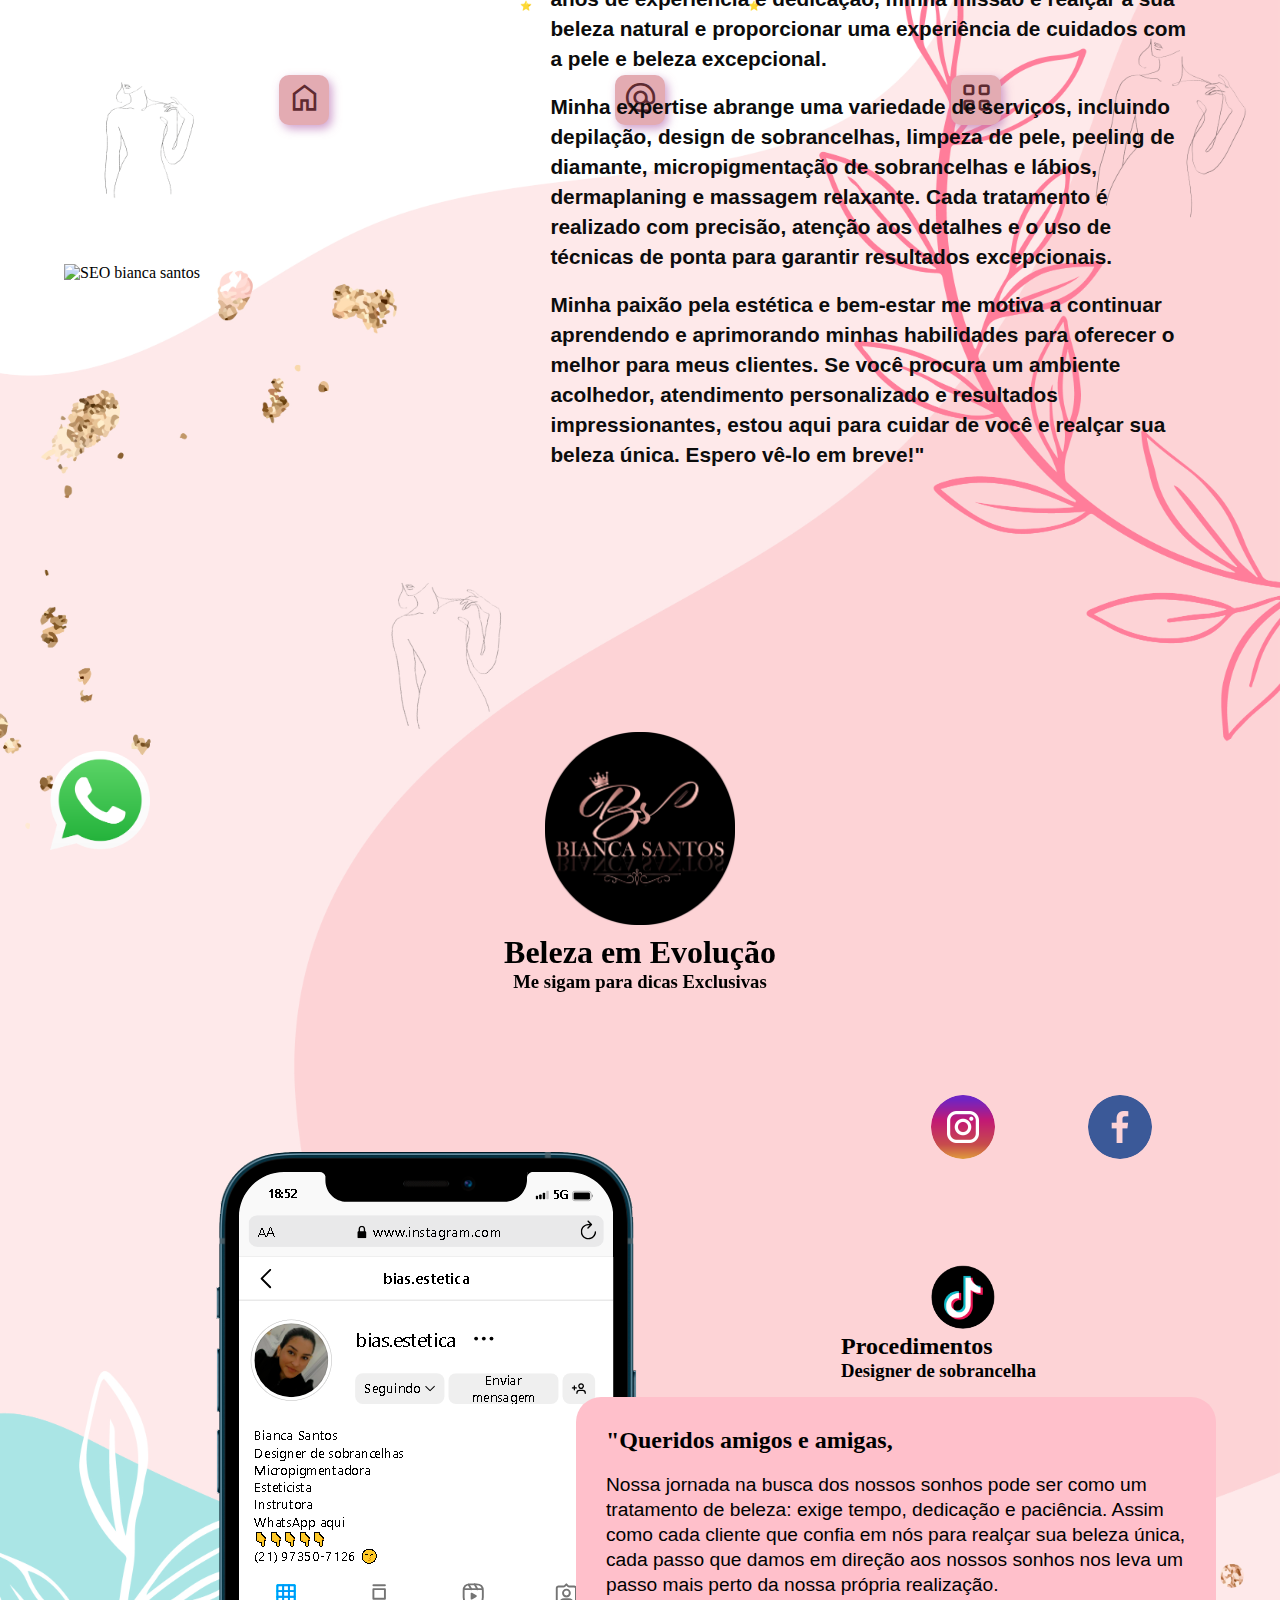
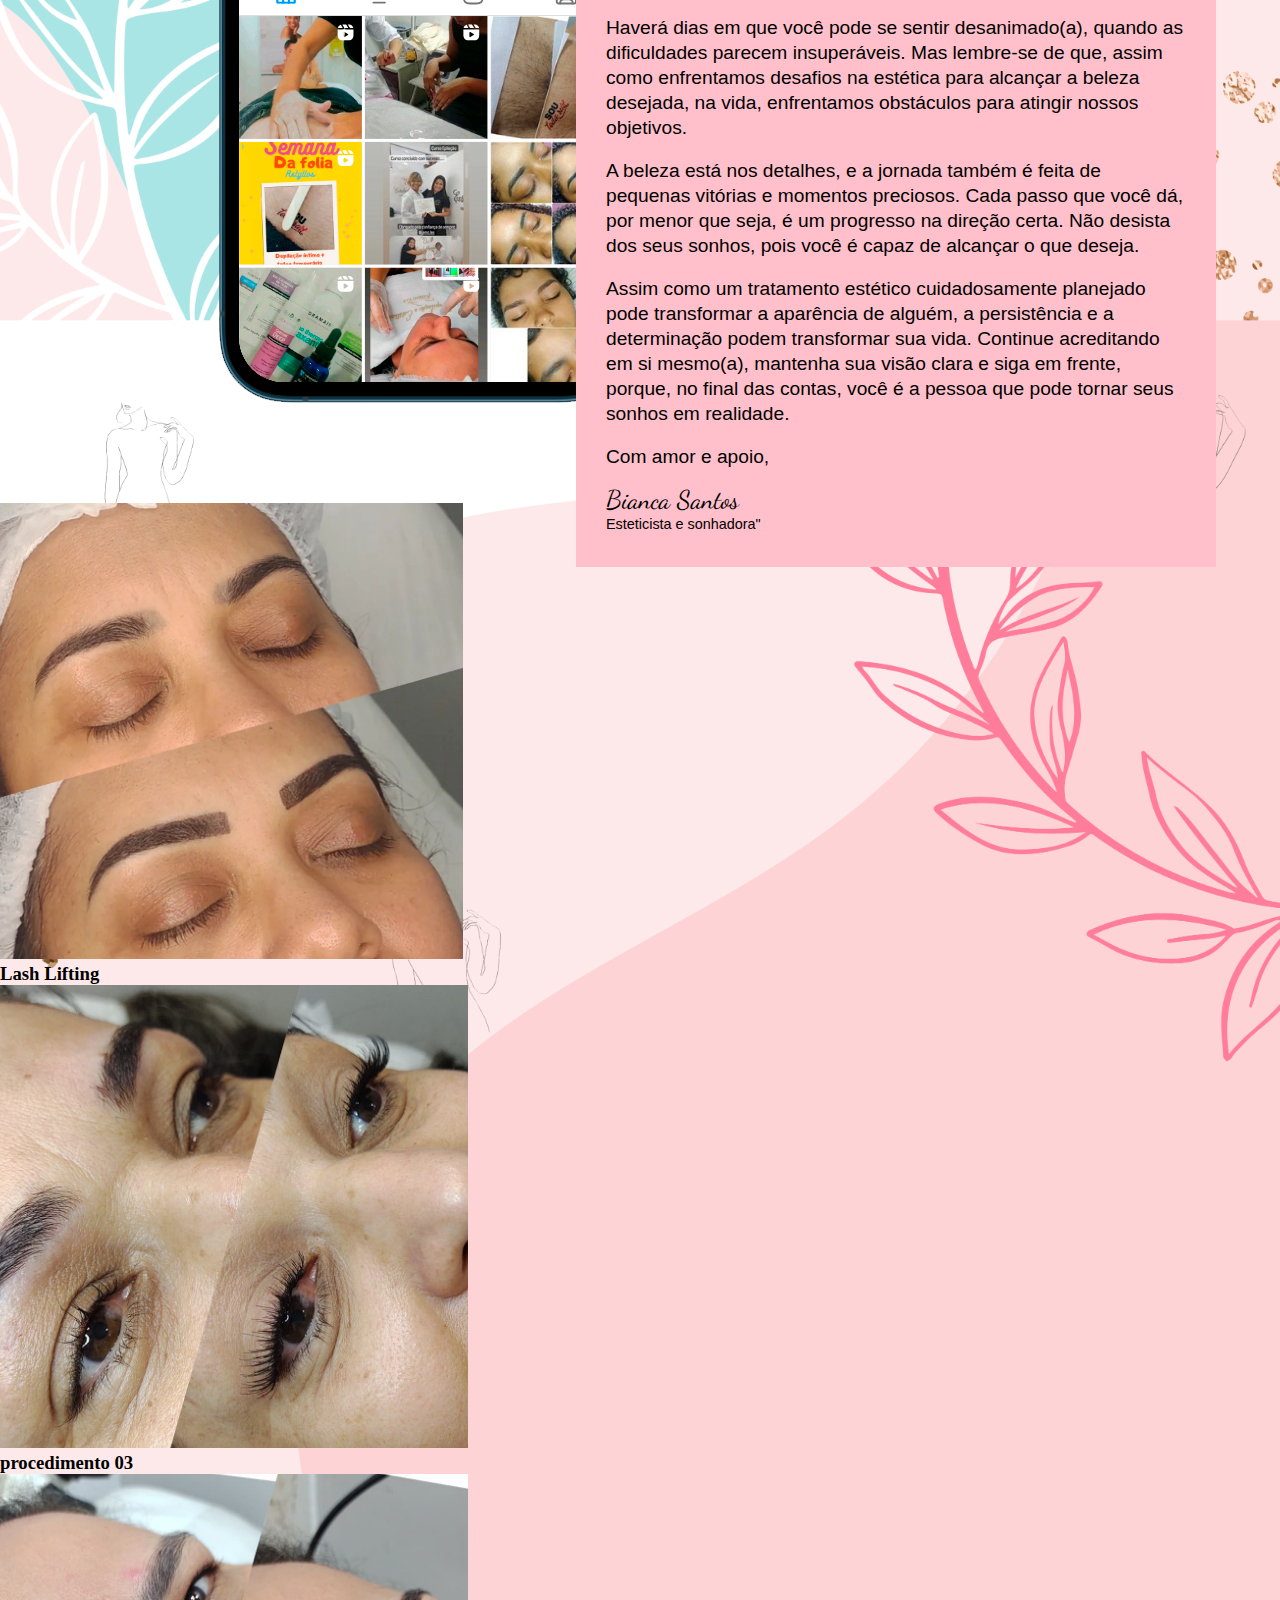
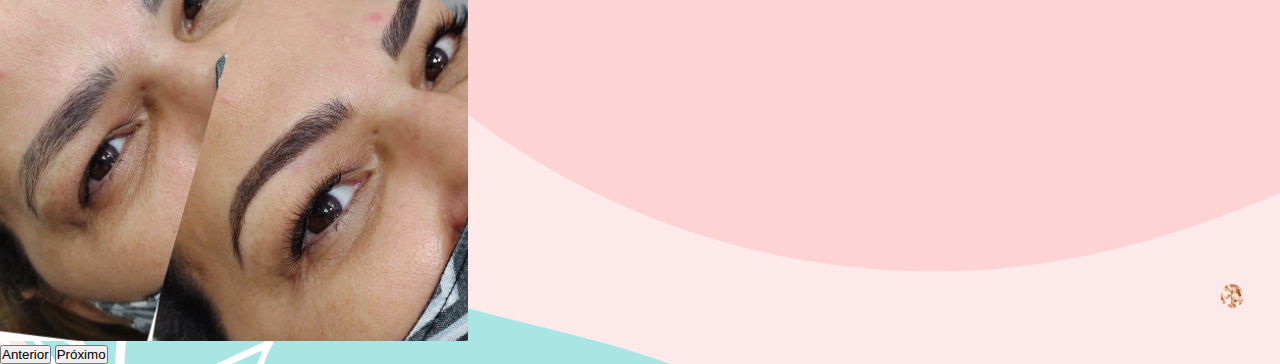
==== index.html @ 529abed3 "att" ====
<!DOCTYPE html>
<html lang="pt-br">
<head>
    <meta charset="UTF-8">
    <meta name="viewport" content="width=device-width, initial-scale=1.0">
    <link rel="stylesheet" href="css/style.css">
    <link rel="stylesheet" href="css/retrato.css">
    <link rel="stylesheet" href="https://fonts.googleapis.com/css2?family=Material+Symbols+Outlined:opsz,wght,FILL,GRAD@20..48,100..700,0..1,-50..200" />
    <link rel="stylesheet" href="https://fonts.googleapis.com/css2?family=Material+Symbols+Outlined:opsz,wght,FILL,GRAD@24,400,0,0" />
    <link rel="preconnect" href="https://fonts.googleapis.com">
<link rel="preconnect" href="https://fonts.gstatic.com" crossorigin>
<link href="https://fonts.googleapis.com/css2?family=Dancing+Script&family=Hanken+Grotesk:wght@500&family=Lato:ital,wght@0,400;1,700&family=Open+Sans&display=swap" rel="stylesheet">

<script src="https://code.jquery.com/jquery-3.6.0.min.js"></script>
    
<!-- Inclua o slick-carousel CSS e JS -->
<link rel="stylesheet" type="text/css" href="https://cdnjs.cloudflare.com/ajax/libs/slick-carousel/1.8.1/slick.min.css">
<link rel="stylesheet" type="text/css" href="https://cdnjs.cloudflare.com/ajax/libs/slick-carousel/1.8.1/slick-theme.min.css">
<script src="https://cdnjs.cloudflare.com/ajax/libs/slick-carousel/1.8.1/slick.min.js"></script>
    <title>Bianca estética</title>
</head>
<body>
    <div class="img-fundo"></div>
   <div class="cabecalho">
        <p class="txt-animation"> &#11088; "Até aqui o Senhor nos ajudou" (Samuel 7:12) &#11088; </p>
   </div>
  
   <header>
    
    <div class="menu">
        <span id="home" title="Início" class="material-symbols-outlined">home</span>
        <a href="#redes"><span id="contatos" title="Contatos" class="material-symbols-outlined">alternate_email</span></a>
        <a href="#procedimento-menu"><span id="procedimentos" title="Procedimentos" class="material-symbols-outlined">view_cozy</span></a>
    </div>
    
   </header>

   <div class="img-topo">
    <img src="img/bia SEO vetor.png" alt="SEO bianca santos">
   </div> <!-- img-topo -->

   <div class="descricao-foto">
    
    <p>"Olá, meu nome é Bianca dos Santos e sou uma esteticista apaixonada pelo mundo da beleza e cuidados com a pele. Com anos de experiência e dedicação, minha missão é realçar a sua beleza natural e proporcionar uma experiência de cuidados com a pele e beleza excepcional.</p><br>

    <p>Minha expertise abrange uma variedade de serviços, incluindo depilação, design de sobrancelhas, limpeza de pele, peeling de diamante, micropigmentação de sobrancelhas e lábios, dermaplaning e massagem relaxante. Cada tratamento é realizado com precisão, atenção aos detalhes e o uso de técnicas de ponta para garantir resultados excepcionais.</p><br>

    <p>Minha paixão pela estética e bem-estar me motiva a continuar aprendendo e aprimorando minhas habilidades para oferecer o melhor para meus clientes. Se você procura um ambiente acolhedor, atendimento personalizado e resultados impressionantes, estou aqui para cuidar de você e realçar sua beleza única. Espero vê-lo em breve!"</p>

   </div> <!-- descricao-foto -->

   <di class="logo-wpp">
    <a href="https://api.whatsapp.com/send?phone=5521973507126&text=Ol%C3%A1,%20em%20que%20posso%20ajudar%20?" target="_blank"><img src="img/whatsapp-logo-png.png" alt="whatsapp"></a>
   </di>

    <div class="contato" id="redes">
        <img id="contatos" src="img/logotipo-fundo-preto.png" alt="">
        <h1>Beleza em Evolução</h1>
        <h3>Me sigam para dicas Exclusivas</h3>
    </div>

    <div class="mobile">
        <img src="img/ig bia png.png" alt="">
    </div>
    
    <div class="redes-sociais">
        <a href="https://www.instagram.com/bias.estetica/" target="_blank"><img src="img/instagram-circle_4494488.png" alt="instagram"></a>
        <a href="https://www.facebook.com/profile.php?id=100000090858734" target="_blank"><img src="img/facebook-logo-circle_2504792.png" alt="facebook"></a>
        <a href="https://www.tiktok.com/@biancaw8736?lang=pt-BR" target="_blank"><img src="img/logo-tik-tok-circle.png" alt="tik-tok"></a>
    </div> <!-- redes-sociais -->

    <article class="txt-motivacional">
        <h2>"Queridos amigos e amigas,</h2><br>
        <p>Nossa jornada na busca dos nossos sonhos pode ser como um tratamento de beleza: exige tempo, dedicação e paciência. Assim como cada cliente que confia em nós para realçar sua beleza única, cada passo que damos em direção aos nossos sonhos nos leva um passo mais perto da nossa própria realização.</p><br>
        <p>Haverá dias em que você pode se sentir desanimado(a), quando as dificuldades parecem insuperáveis. Mas lembre-se de que, assim como enfrentamos desafios na estética para alcançar a beleza desejada, na vida, enfrentamos obstáculos para atingir nossos objetivos.</p><br>
        <p>A beleza está nos detalhes, e a jornada também é feita de pequenas vitórias e momentos preciosos. Cada passo que você dá, por menor que seja, é um progresso na direção certa. Não desista dos seus sonhos, pois você é capaz de alcançar o que deseja.</p><br>
        <p>Assim como um tratamento estético cuidadosamente planejado pode transformar a aparência de alguém, a persistência e a determinação podem transformar sua vida. Continue acreditando em si mesmo(a), mantenha sua visão clara e siga em frente, porque, no final das contas, você é a pessoa que pode tornar seus sonhos em realidade.</p><br>
        <p>Com amor e apoio,</p><br>
        <p class="nome-assinatura">Bianca Santos</p>
        <p id="txt-estecitista">Esteticista e sonhadora"</p>

    </article>

    <div class="procedimentos" id="procedimento-menu">
        <h2>Procedimentos</h2>
        <div class="carousel">
            <div class="foto">
                <h3>Designer de sobrancelha</h3>
                <!-- Conteúdo da primeira foto -->
                <img src="img/procedimento-1.png" alt="Procedimento 1">
            </div>
            <div class="foto">
                <h3>Lash Lifting</h3>
                <!-- Conteúdo da segunda foto -->
                <img src="img/procedimento-2.png" alt="Procedimento 2">
            </div>
            <div class="foto">
                <h3>procedimento 03</h3>
                <!-- Conteúdo da terceira foto -->
                <img src="img/procedimento-3.png" alt="Procedimento 3">
            </div>
            <!-- Adicione mais fotos conforme necessário -->
        </div>
        <div class="controls">
            <button class="prev">Anterior</button>
            <button class="next">Próximo</button>
        </div>
    </div>
    
    <div class="depoimentos">
        <p></p>

    </div>

<script src="js/script.js"></script>
</body>
</html>
---- css/style.css ----
@charset "UTF-8";

*{
    margin: 0;
    padding: 0;
    box-sizing: border-box;
}

html, body {
    height: 100%;
    
    
}

:root {
    --cor-primaria: #E3ABB2;
    --cor-secundaria: #DE6474;
    --cor3-alternativa: #AB4D59;
    --cor4-2alternativa: #5E2A31;
    --cor5-3alternativa: #5E474A;
}

.clear {
    float: none;
}



.cabecalho {
        
    width: 100%;
    height: 30px;
    margin: 0 auto;
    position: absolute;
    animation: cabecalho 2s infinite;
    
    }

    @keyframes cabecalho {

        0% {
            background-color: var(--cor4-2alternativa);
        }

        50% {
            background-color: var(--cor3-alternativa);
        }

        100% {
            background-color: var(--cor4-2alternativa);
        }
        
    }

.txt-animation {
    position: relative;
    margin: 0 auto;
    text-align: center;
    width: 100%;
    font-family: Verdana, Geneva, Tahoma, sans-serif;
    color: white;
    font-size: 0.6em;
    white-space: nowrap;
    overflow: hidden;
    font-weight: bolder;
    animation: txt 2s steps(60, end) infinite;
    animation-direction: normal;
    animation-timing-function: linear;
}    

@keyframes txt {

  0% {
    margin-top: 0px;
    
    
  }

  50% {
    margin-top: 12px;
    
    
  }

  100% {
    margin-top: 0px;
    
       
}

}

.menu {
    text-align: center;
    font-size: 24px;
    
    
}

#home, #contatos, #procedimentos {
    
    padding: 5px;
    font-size: 35px;
    
    

}

.material-symbols-outlined {
    position: relative;
    display: inline-block;
    margin: 75px 140px;
    width: 50px;
    height: 50px;
    background-color: var(--cor-primaria);
    color: var(--cor4-2alternativa);
    border-radius: 20%; 
    font-style: normal;
    font-size: 26px;
    box-shadow: 3px 4px 10px rgba(189, 120, 184, 0.692);
    cursor: pointer;
    
    
}

.material-symbols-outlined:hover {
    background-color: var(--cor3-alternativa);
    color: white;
}

.img-topo img {
    position: relative;
    width: 30%;
    
    margin: 5% 5%;
    display: block;
}

.descricao-foto {
    position: relative;
    width: 50%;
    margin: -33% 43%;
    
    /* background-color: rgba(170, 100, 170, 0.582);  */
    
    
    
}

.descricao-foto p {
        
    color: rgb(12, 12, 12);
    font-weight: bolder;
    margin: 0px ;
    font-family: Verdana, Geneva, Tahoma, sans-serif;
    line-height: 30px;
    font-size: 1.3em;
    position: relative;
    
    
}

.logo-wpp img {
    width: 100px;
    position: fixed;
    float: right;
    bottom: 0;
    margin: 50px;
}

.logo-wpp img:hover {
   box-shadow: 1px 1px 35px 5px rgba(227, 59, 227, 0.675);
   border-radius: 50%;
}



.contato > img {
    width: 200px;
}

.contato {
    text-align: center;
    margin-top: 680px;
    position: relative;
    display: block;
    
}

.mobile img {
    float: left;
    margin: 100px 150px;
    transition: transform 0.5s ease-in-out;
    
}

.mobile img:hover {
    transform: translateY(-25px);
}

.redes-sociais img {
    width: 5%;
    margin-left:7%;
    margin-top: 8%;
    border-radius: 50%;
    display: inline-block;
    
    
}

.redes-sociais img:hover {
    box-shadow: 1px 1px 20px 20px pink;
    transform: scale(1.1);
    

    
}

article {
    position: absolute;
    width: 50%;
    
    background-color: pink;
    margin-left: 45%;
    margin-top: 5%;
    padding: 30px;
    border-top-left-radius: 25px;
    border-top-right-radius: 25px;

}

article p {
    font-family: Verdana, Geneva, Tahoma, sans-serif;
    font-size: 1.2em;
    line-height: 25px;
    font-weight: normal;
    
}

article .nome-assinatura {
    font-family: 'Dancing Script', cursive;
    font-size: 1.6em;

}

#txt-estecitista {
    font-size: 0.9em;
}
---- css/retrato.css ----
@charset "UTF-8";

*{
    margin: 0;
    padding: 0;
    box-sizing: border-box;
}

html, body {
    height: auto;

}

body {
    background-image: url(../img/v378batch3-aum-04-c-memphis.png);
    background-repeat: repeat-y;
    background-size: 100%;
    /* overflow-x: hidden; */
    
    
    
}


:root {
    --cor-primaria: #E3ABB2;
    --cor-secundaria: #DE6474;
    --cor3-alternativa: #AB4D59;
    --cor4-2alternativa: #5E2A31;
    --cor5-3alternativa: #5E474A;
}

/* Estilos para dispositivos móveis */
@media screen and (max-width: 768px) {

   
    .cabecalho {
        height: 20px;
        font-size: 14px;
    }

    .txt-animation {
        font-size: 0.5em;
    }

    .menu {
        font-size: 18px;
    }

    #home, #contatos, #procedimentos {
        font-size: 28px;
    }

    

    .material-symbols-outlined {
        width: 40px;
        height: 40px;
        margin: 40px 20px;
        font-size: 22px;
    }

    .img-topo img {
        width: 60%;
        margin: 0 auto;
    }

    .descricao-foto {
        background-color: rgba(255, 192, 203, 0.651);
        border-radius: 10px;
        padding: 15px;
        width: 100%;
        margin: 30px auto;
        font-size: 14px;
        
    }

    .descricao-foto p {
        font-size: 1em;
        padding: 20px;
    }

    .logo-wpp img {
        position: fixed;
        width: 40px;
        margin: 30px;
        z-index: 2;
        bottom: 0;
        right: 0;
    }
    

    .contato {
        display: block;
        margin-top: -10px;
    }

    .contato > img {
        width: 150px;
    }

    .mobile img {
        
        width: 80%;
        margin: 10px 11%;
        
        
    }

    .redes-sociais  {
        margin: 20px auto;
        text-align: center;
        
    }

    .redes-sociais img {
        width: 60px;
    }

    article  {
        margin: 0 auto;
        width: 100%;
        box-shadow: 1px 1px 8px rgba(0, 0, 0, 0.468);
        
    }

    .txt-motivacional p {
        font-size: 14px;
        margin-bottom: 5px;
    }

    .depoimentos {
        display: flex;
        width: 100%;
        height: 900px;
        background-color: var(--cor-secundaria);

    }

        .procedimentos h2 {
            margin: 90px auto 10px;
            padding: 20px;
            font-family: 'Gill Sans', 'Gill Sans MT', Calibri, 'Trebuchet MS', sans-serif;
            text-align: center;
            background-color: var(--cor4-2alternativa);
            color: white;
            font-size: 2.0em;
        }
   

    .procedimentos {
        display: block;
        width: 100%;
        height: auto;
        margin: 1000px auto;
        text-align: center;
        overflow: hidden;
        
      
        
    }
    
    .procedimentos .foto img {
        /* Estilos para cada foto dentro do grid, você pode ajustá-los conforme necessário */
        margin: 30px auto;
        width: 100%;
        height: auto;
        border: 1px solid #ccc;
        border-radius: 5px;
       
    }

    .foto h3 {
        background-color: var(--cor5-3alternativa);
        color: white;
        padding: 15px;
        margin-bottom: -35px;
    }



 
    
    

   
    

        
    


}
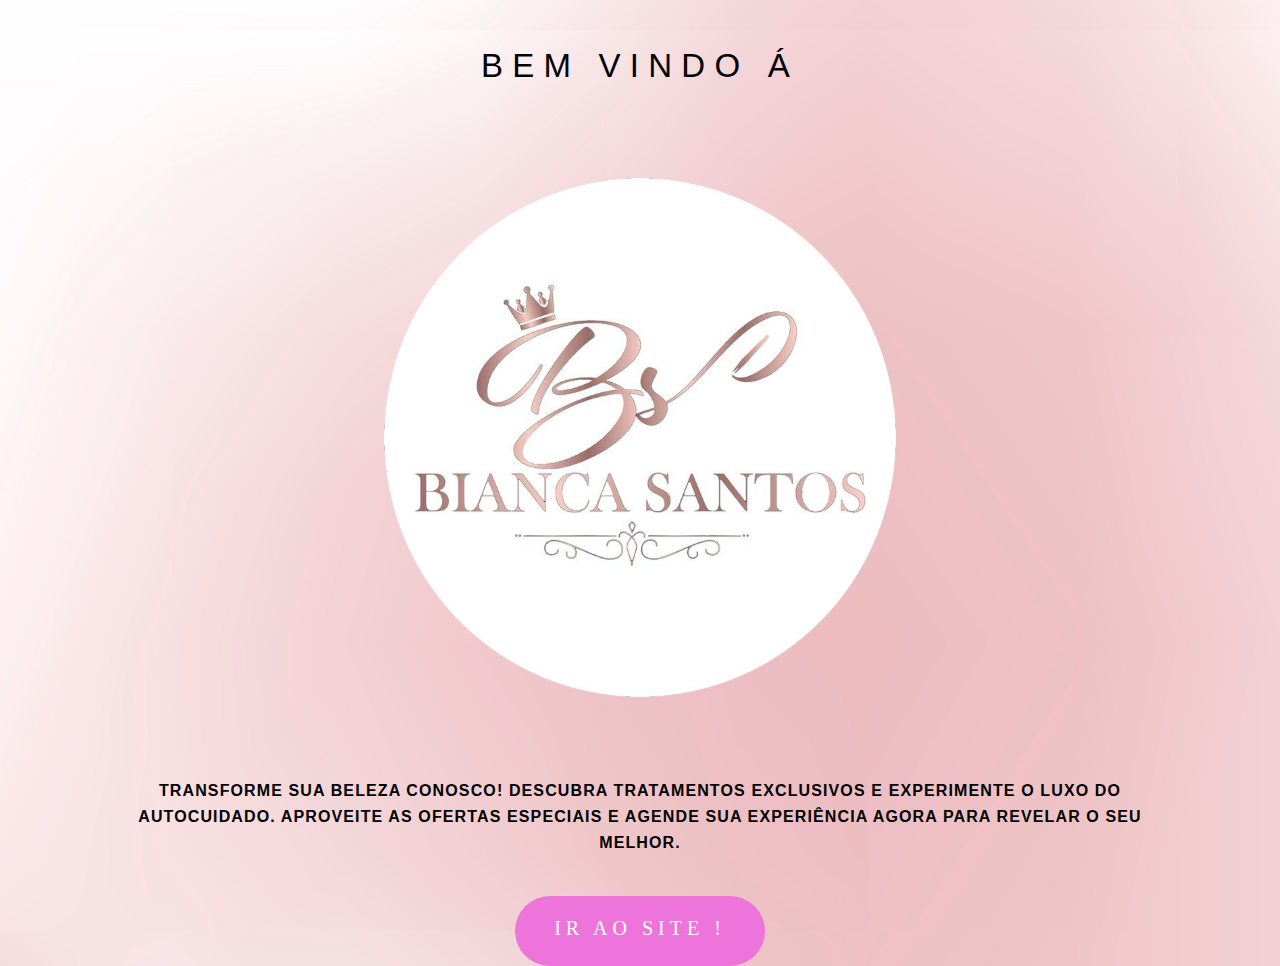
==== commit 70140eb6: "primeira tela concluida" ====
--- a/index.html
+++ b/index.html
@@ -3,115 +3,27 @@
 <head>
     <meta charset="UTF-8">
     <meta name="viewport" content="width=device-width, initial-scale=1.0">
-    <link rel="stylesheet" href="css/style.css">
-    <link rel="stylesheet" href="css/retrato.css">
-    <link rel="stylesheet" href="https://fonts.googleapis.com/css2?family=Material+Symbols+Outlined:opsz,wght,FILL,GRAD@20..48,100..700,0..1,-50..200" />
-    <link rel="stylesheet" href="https://fonts.googleapis.com/css2?family=Material+Symbols+Outlined:opsz,wght,FILL,GRAD@24,400,0,0" />
-    <link rel="preconnect" href="https://fonts.googleapis.com">
-<link rel="preconnect" href="https://fonts.gstatic.com" crossorigin>
-<link href="https://fonts.googleapis.com/css2?family=Dancing+Script&family=Hanken+Grotesk:wght@500&family=Lato:ital,wght@0,400;1,700&family=Open+Sans&display=swap" rel="stylesheet">
-
-<script src="https://code.jquery.com/jquery-3.6.0.min.js"></script>
-    
-<!-- Inclua o slick-carousel CSS e JS -->
-<link rel="stylesheet" type="text/css" href="https://cdnjs.cloudflare.com/ajax/libs/slick-carousel/1.8.1/slick.min.css">
-<link rel="stylesheet" type="text/css" href="https://cdnjs.cloudflare.com/ajax/libs/slick-carousel/1.8.1/slick-theme.min.css">
-<script src="https://cdnjs.cloudflare.com/ajax/libs/slick-carousel/1.8.1/slick.min.js"></script>
-    <title>Bianca estética</title>
+    <link rel="stylesheet" href="css/retrato-index.css">
+    <link rel="shortcut icon" href="img/favicon-logo.ico" type="image/x-icon">
+    <title>Bias Estética</title>
 </head>
 <body>
-    <div class="img-fundo"></div>
-   <div class="cabecalho">
-        <p class="txt-animation"> &#11088; "Até aqui o Senhor nos ajudou" (Samuel 7:12) &#11088; </p>
-   </div>
-  
-   <header>
-    
-    <div class="menu">
-        <span id="home" title="Início" class="material-symbols-outlined">home</span>
-        <a href="#redes"><span id="contatos" title="Contatos" class="material-symbols-outlined">alternate_email</span></a>
-        <a href="#procedimento-menu"><span id="procedimentos" title="Procedimentos" class="material-symbols-outlined">view_cozy</span></a>
-    </div>
-    
-   </header>
+    <section>
+        <h1>BEM VINDO Á</h1>
+        <div class="logo">
+            <img src="img/WhatsApp Image 2024-01-04 at 22.48.54.jpeg" alt="logo">
+        </div>
 
-   <div class="img-topo">
-    <img src="img/bia SEO vetor.png" alt="SEO bianca santos">
-   </div> <!-- img-topo -->
+        <div class="txt-inicio">
+            <p>Transforme sua beleza conosco! Descubra tratamentos exclusivos e experimente o luxo do autocuidado. Aproveite as ofertas especiais e agende sua experiência agora para revelar o seu melhor.</p>
+        </div>
 
-   <div class="descricao-foto">
-    
-    <p>"Olá, meu nome é Bianca dos Santos e sou uma esteticista apaixonada pelo mundo da beleza e cuidados com a pele. Com anos de experiência e dedicação, minha missão é realçar a sua beleza natural e proporcionar uma experiência de cuidados com a pele e beleza excepcional.</p><br>
-
-    <p>Minha expertise abrange uma variedade de serviços, incluindo depilação, design de sobrancelhas, limpeza de pele, peeling de diamante, micropigmentação de sobrancelhas e lábios, dermaplaning e massagem relaxante. Cada tratamento é realizado com precisão, atenção aos detalhes e o uso de técnicas de ponta para garantir resultados excepcionais.</p><br>
-
-    <p>Minha paixão pela estética e bem-estar me motiva a continuar aprendendo e aprimorando minhas habilidades para oferecer o melhor para meus clientes. Se você procura um ambiente acolhedor, atendimento personalizado e resultados impressionantes, estou aqui para cuidar de você e realçar sua beleza única. Espero vê-lo em breve!"</p>
-
-   </div> <!-- descricao-foto -->
-
-   <di class="logo-wpp">
-    <a href="https://api.whatsapp.com/send?phone=5521973507126&text=Ol%C3%A1,%20em%20que%20posso%20ajudar%20?" target="_blank"><img src="img/whatsapp-logo-png.png" alt="whatsapp"></a>
-   </di>
-
-    <div class="contato" id="redes">
-        <img id="contatos" src="img/logotipo-fundo-preto.png" alt="">
-        <h1>Beleza em Evolução</h1>
-        <h3>Me sigam para dicas Exclusivas</h3>
-    </div>
-
-    <div class="mobile">
-        <img src="img/ig bia png.png" alt="">
-    </div>
-    
-    <div class="redes-sociais">
-        <a href="https://www.instagram.com/bias.estetica/" target="_blank"><img src="img/instagram-circle_4494488.png" alt="instagram"></a>
-        <a href="https://www.facebook.com/profile.php?id=100000090858734" target="_blank"><img src="img/facebook-logo-circle_2504792.png" alt="facebook"></a>
-        <a href="https://www.tiktok.com/@biancaw8736?lang=pt-BR" target="_blank"><img src="img/logo-tik-tok-circle.png" alt="tik-tok"></a>
-    </div> <!-- redes-sociais -->
-
-    <article class="txt-motivacional">
-        <h2>"Queridos amigos e amigas,</h2><br>
-        <p>Nossa jornada na busca dos nossos sonhos pode ser como um tratamento de beleza: exige tempo, dedicação e paciência. Assim como cada cliente que confia em nós para realçar sua beleza única, cada passo que damos em direção aos nossos sonhos nos leva um passo mais perto da nossa própria realização.</p><br>
-        <p>Haverá dias em que você pode se sentir desanimado(a), quando as dificuldades parecem insuperáveis. Mas lembre-se de que, assim como enfrentamos desafios na estética para alcançar a beleza desejada, na vida, enfrentamos obstáculos para atingir nossos objetivos.</p><br>
-        <p>A beleza está nos detalhes, e a jornada também é feita de pequenas vitórias e momentos preciosos. Cada passo que você dá, por menor que seja, é um progresso na direção certa. Não desista dos seus sonhos, pois você é capaz de alcançar o que deseja.</p><br>
-        <p>Assim como um tratamento estético cuidadosamente planejado pode transformar a aparência de alguém, a persistência e a determinação podem transformar sua vida. Continue acreditando em si mesmo(a), mantenha sua visão clara e siga em frente, porque, no final das contas, você é a pessoa que pode tornar seus sonhos em realidade.</p><br>
-        <p>Com amor e apoio,</p><br>
-        <p class="nome-assinatura">Bianca Santos</p>
-        <p id="txt-estecitista">Esteticista e sonhadora"</p>
-
-    </article>
-
-    <div class="procedimentos" id="procedimento-menu">
-        <h2>Procedimentos</h2>
-        <div class="carousel">
-            <div class="foto">
-                <h3>Designer de sobrancelha</h3>
-                <!-- Conteúdo da primeira foto -->
-                <img src="img/procedimento-1.png" alt="Procedimento 1">
-            </div>
-            <div class="foto">
-                <h3>Lash Lifting</h3>
-                <!-- Conteúdo da segunda foto -->
-                <img src="img/procedimento-2.png" alt="Procedimento 2">
-            </div>
-            <div class="foto">
-                <h3>procedimento 03</h3>
-                <!-- Conteúdo da terceira foto -->
-                <img src="img/procedimento-3.png" alt="Procedimento 3">
-            </div>
-            <!-- Adicione mais fotos conforme necessário -->
+        <div class="botao">
+            <a href="tela-principal.html">
+                <p>IR AO SITE !</p>
+            </a>
         </div>
-        <div class="controls">
-            <button class="prev">Anterior</button>
-            <button class="next">Próximo</button>
-        </div>
-    </div>
-    
-    <div class="depoimentos">
-        <p></p>
-
-    </div>
-
-<script src="js/script.js"></script>
+        
+    </section>
 </body>
 </html>--- a/css/retrato-index.css
+++ b/css/retrato-index.css
@@ -0,0 +1,72 @@
+@charset "UTF-8";
+
+*{
+    margin: 0;
+    padding: 0;
+    box-sizing: border-box;
+}
+
+html, body {
+    height: 100%;
+    background-image: url(../img/rm209-ning-17-f.jpg);
+    background-size:cover;
+}
+
+section h1 {
+    margin-top: 30px;
+    width: 100%;
+    width: 100%; 
+    height: 100%; 
+    text-align: center; 
+    color: black; 
+    font-size: 33px; 
+    font-family: 'Segoe UI', Tahoma, Geneva, Verdana, sans-serif; 
+    font-weight: 400; 
+    line-height: 71.61px; 
+    letter-spacing: 9.24px; 
+    word-wrap: break-word 
+}
+
+.logo img {
+   width: 40%;
+   border-radius: 50%;
+   margin: 6% 30%;
+}
+
+.txt-inicio {
+width: 80%;
+margin: 0 auto;
+text-align: center;
+font-family: 'Segoe UI', Tahoma, Geneva, Verdana, sans-serif;
+font-size: 16px;
+font-style: normal;
+font-weight: 600;
+line-height: 163%; /* 26.08px */
+letter-spacing: 1.12px;
+text-transform: uppercase;
+
+}
+
+.botao {
+    width: 250px;
+    height: 70px;
+    background-color: #ed74da;
+    border-radius: 102px;
+    margin: 40px auto;    
+}
+
+.botao p {
+    font-size: 20px;
+    text-align: center;
+    line-height: 65px;
+    color: white;
+    letter-spacing: 5px;
+    
+    
+}
+
+.botao a {
+    text-decoration: none;
+    
+}
+
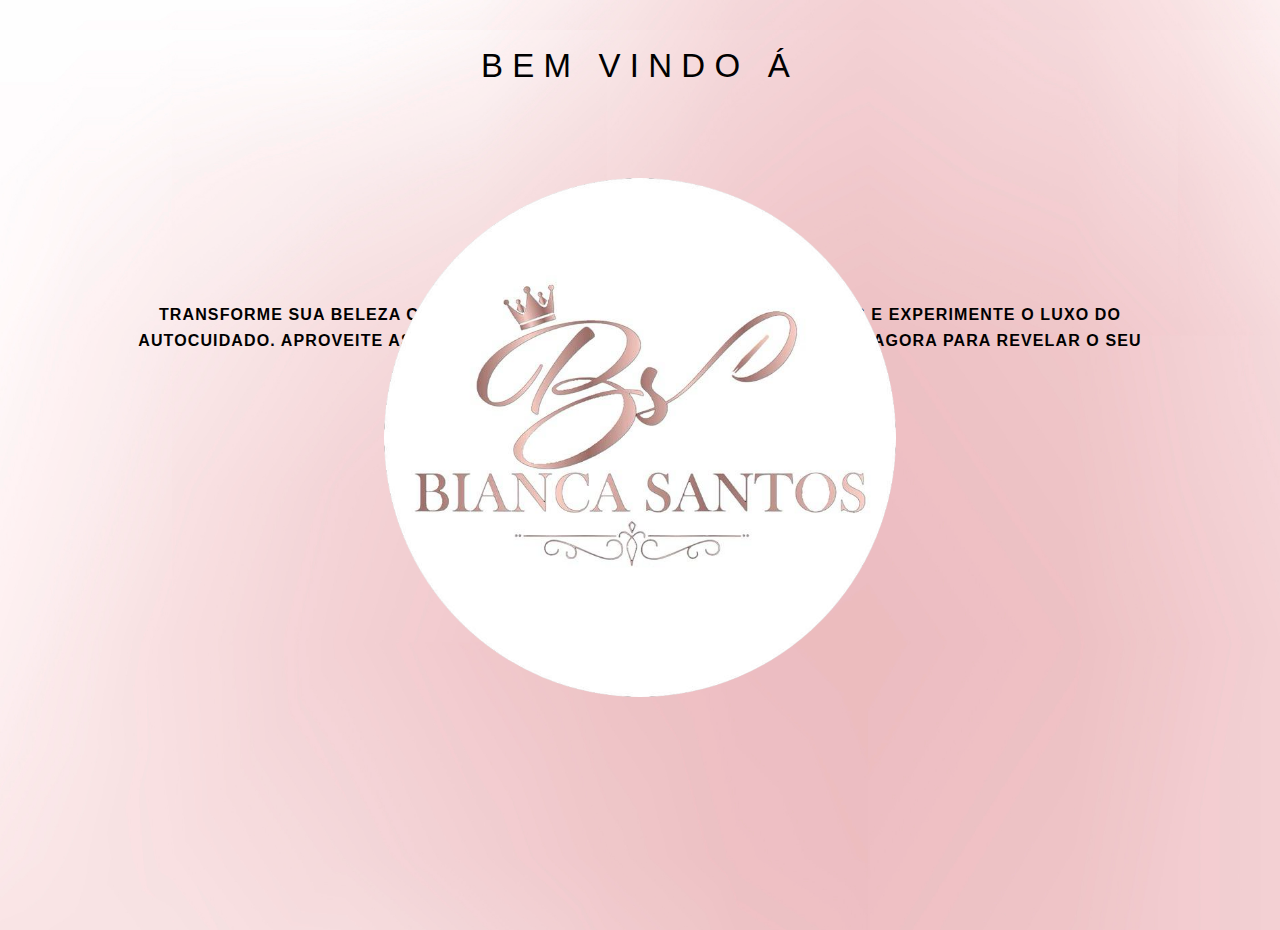
==== commit cb97f81d: "att" ====
--- a/index.html
+++ b/index.html
@@ -10,9 +10,11 @@
 <body>
     <section>
         <h1>BEM VINDO Á</h1>
+        
         <div class="logo">
             <img src="img/WhatsApp Image 2024-01-04 at 22.48.54.jpeg" alt="logo">
         </div>
+        
 
         <div class="txt-inicio">
             <p>Transforme sua beleza conosco! Descubra tratamentos exclusivos e experimente o luxo do autocuidado. Aproveite as ofertas especiais e agende sua experiência agora para revelar o seu melhor.</p>
--- a/css/retrato-index.css
+++ b/css/retrato-index.css
@@ -31,11 +31,30 @@
    width: 40%;
    border-radius: 50%;
    margin: 6% 30%;
+   animation: mymove 5s linear infinite;
+   position: absolute;
+   
+   
 }
 
-.txt-inicio {
+
+@keyframes mymove {
+    0% {
+        margin-top: 5px;
+    }
+
+    50% {
+        margin-top: 10px;
+    }
+
+    100% {
+        margin-top: 5px;
+    }
+}
+
+.txt-inicio p {
 width: 80%;
-margin: 0 auto;
+margin: 200px auto;
 text-align: center;
 font-family: 'Segoe UI', Tahoma, Geneva, Verdana, sans-serif;
 font-size: 16px;
@@ -45,6 +64,8 @@
 letter-spacing: 1.12px;
 text-transform: uppercase;
 
+
+
 }
 
 .botao {
@@ -52,11 +73,14 @@
     height: 70px;
     background-color: #ed74da;
     border-radius: 102px;
-    margin: 40px auto;    
+    margin: -170px auto;    
 }
 
 .botao p {
     font-size: 20px;
+    font-family:'Segoe UI', Tahoma, Geneva, Verdana, sans-serif ;
+    font-style: normal;
+    font-weight: 500;
     text-align: center;
     line-height: 65px;
     color: white;
@@ -67,6 +91,6 @@
 
 .botao a {
     text-decoration: none;
-    
+
 }
 
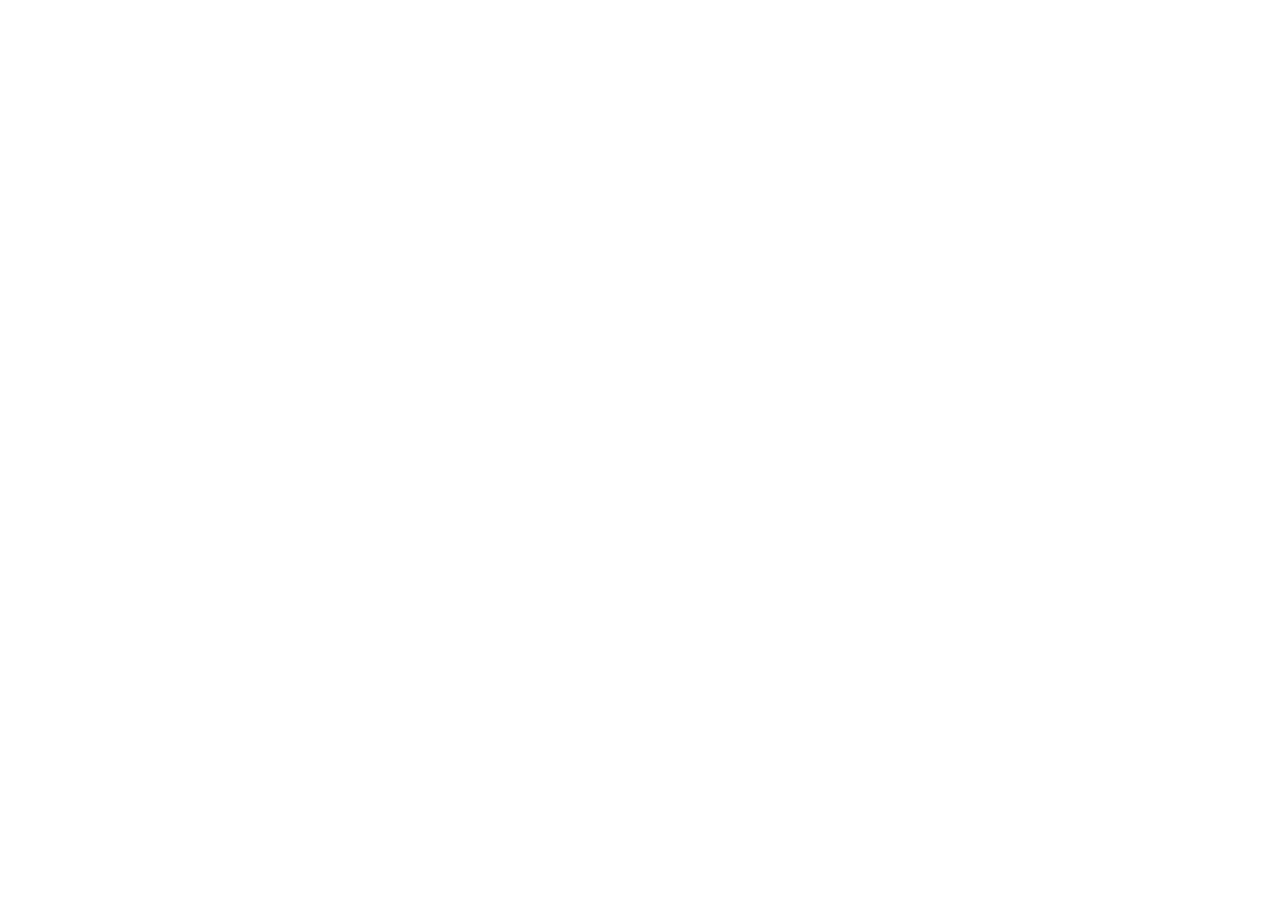
==== commit 62b65ceb: "att" ====
--- a/index.html
+++ b/index.html
@@ -1,4 +1,4 @@
-<!DOCTYPE html>
+<!-- <!DOCTYPE html>
 <html lang="pt-br">
 <head>
     <meta charset="UTF-8">
@@ -28,4 +28,4 @@
         
     </section>
 </body>
-</html>+</html> -->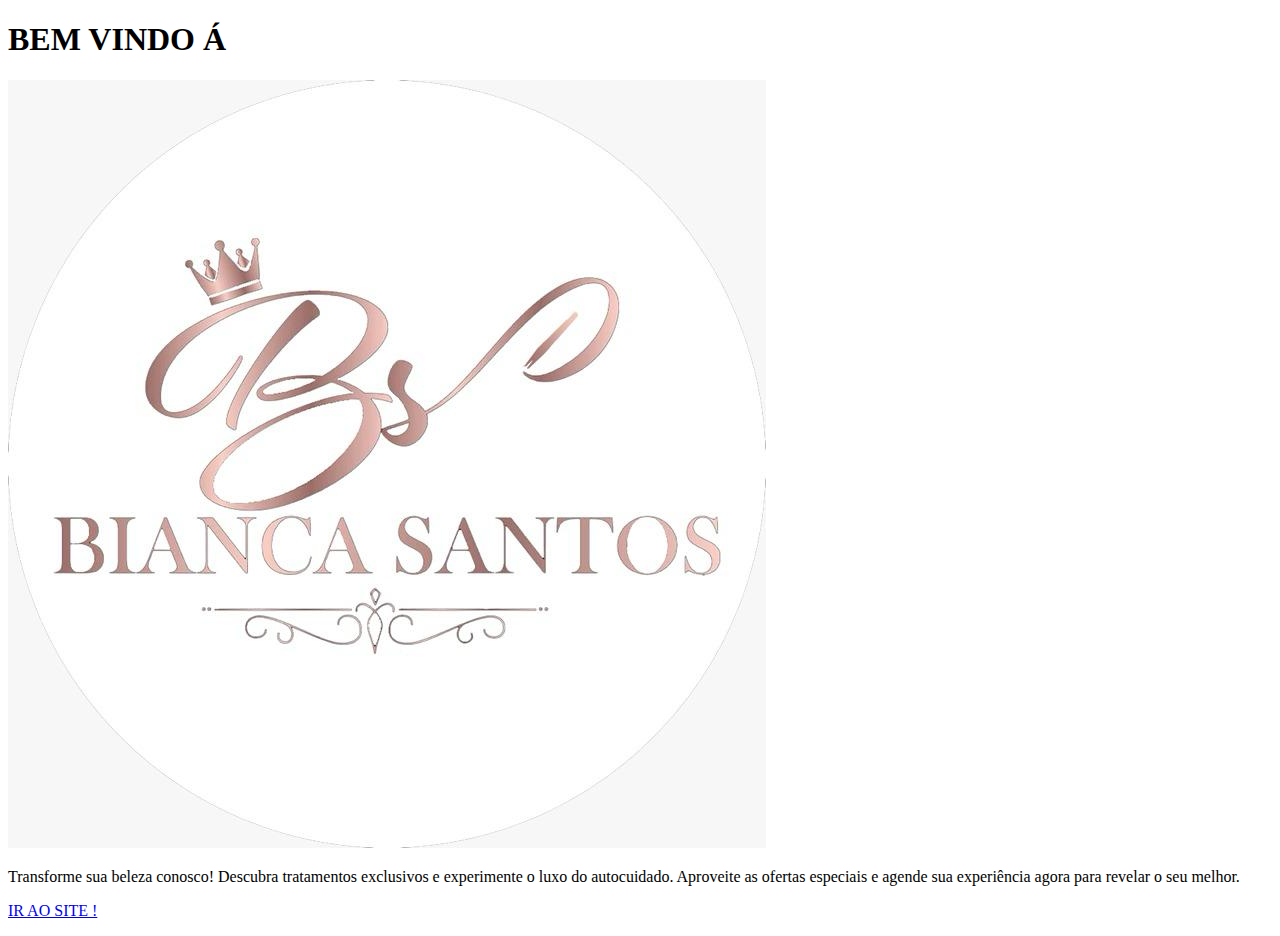
==== commit c1a1ca3d: "att" ====
--- a/index.html
+++ b/index.html
@@ -1,4 +1,4 @@
-<!-- <!DOCTYPE html>
+<!DOCTYPE html>
 <html lang="pt-br">
 <head>
     <meta charset="UTF-8">
@@ -28,4 +28,4 @@
         
     </section>
 </body>
-</html> -->+</html> 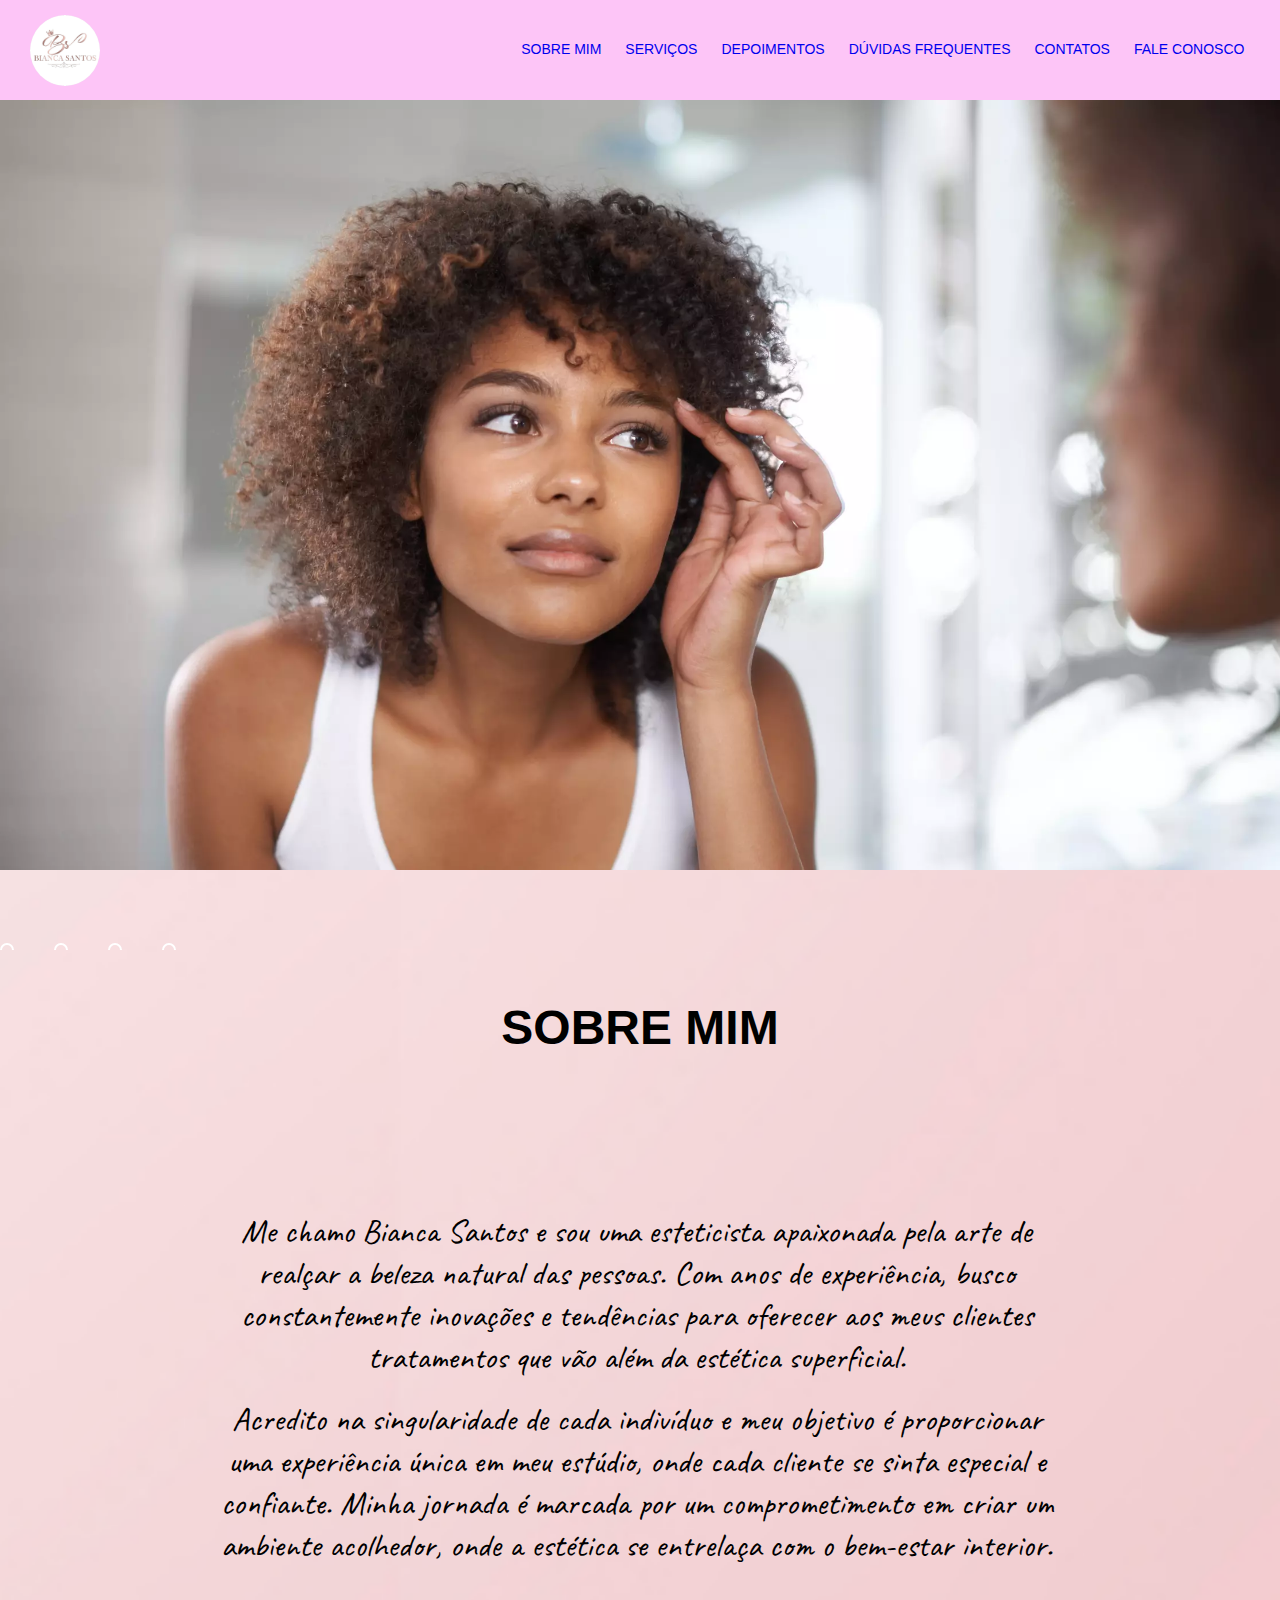
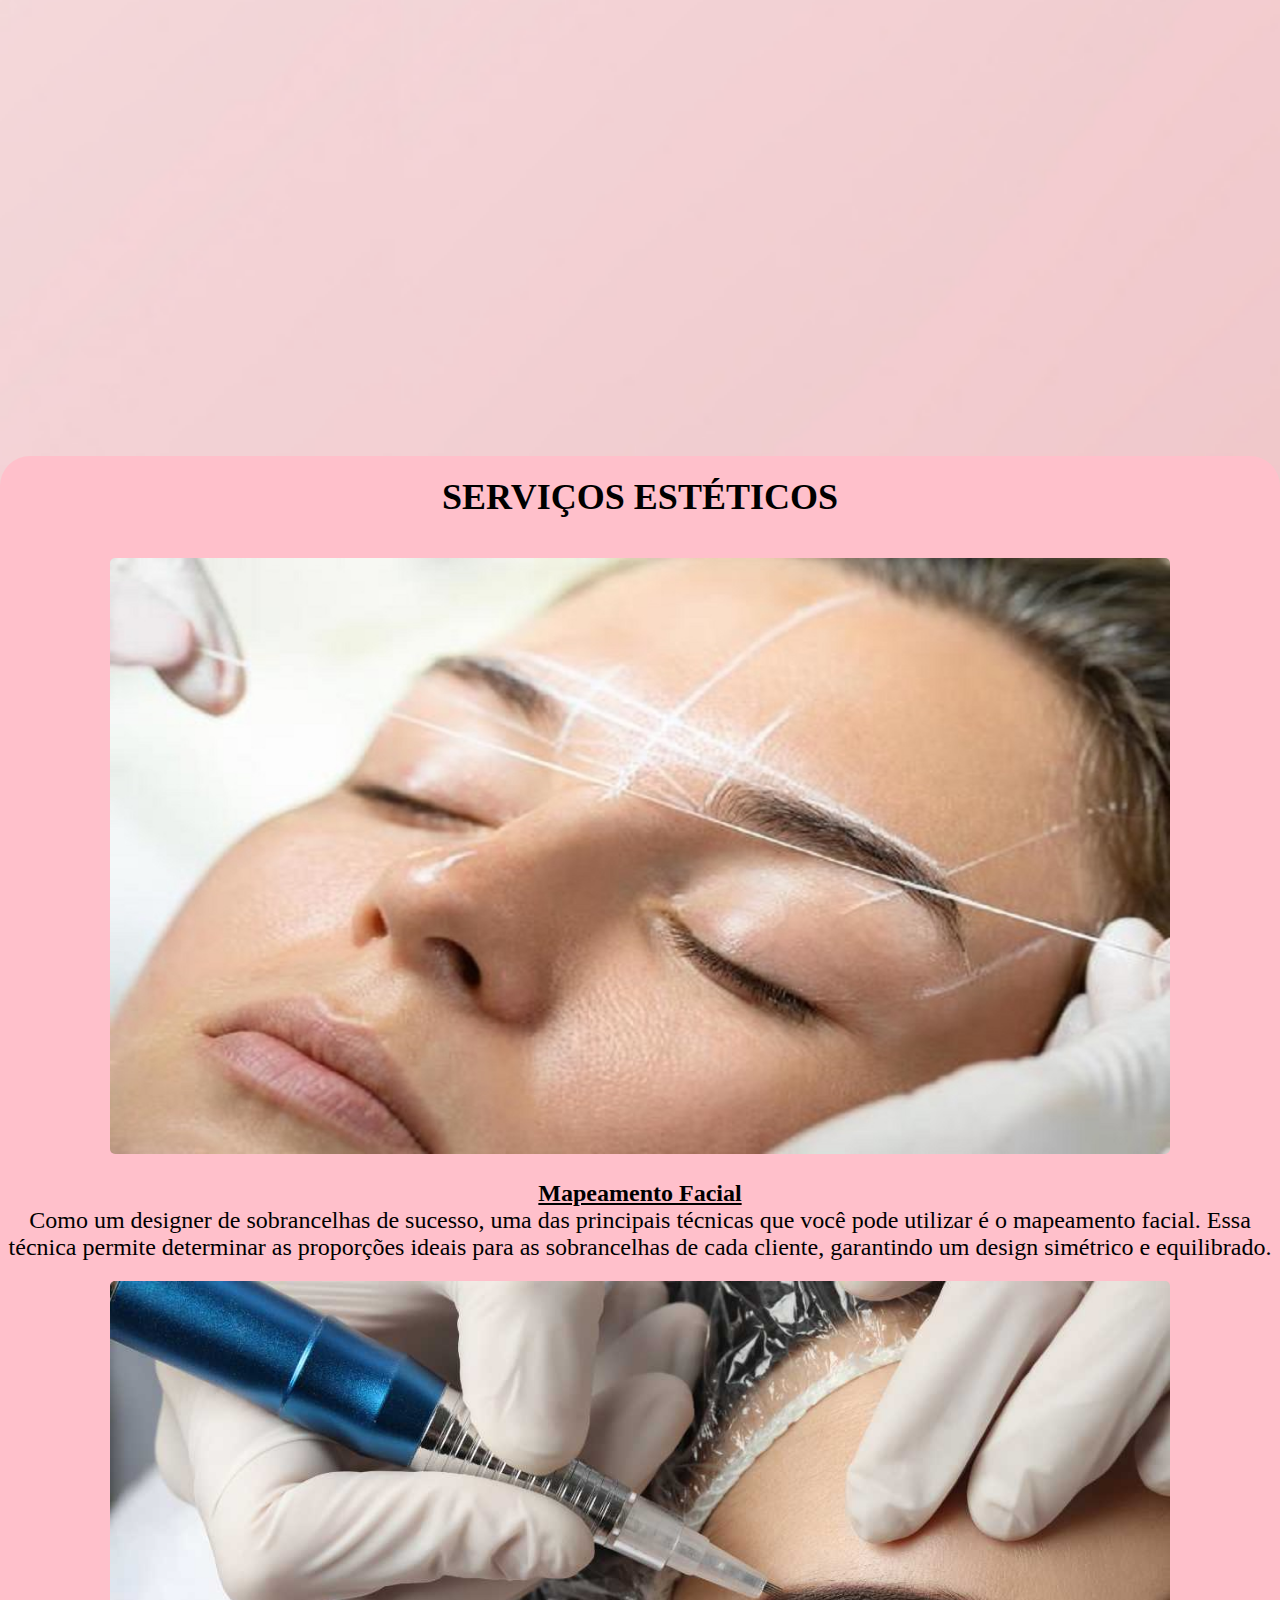
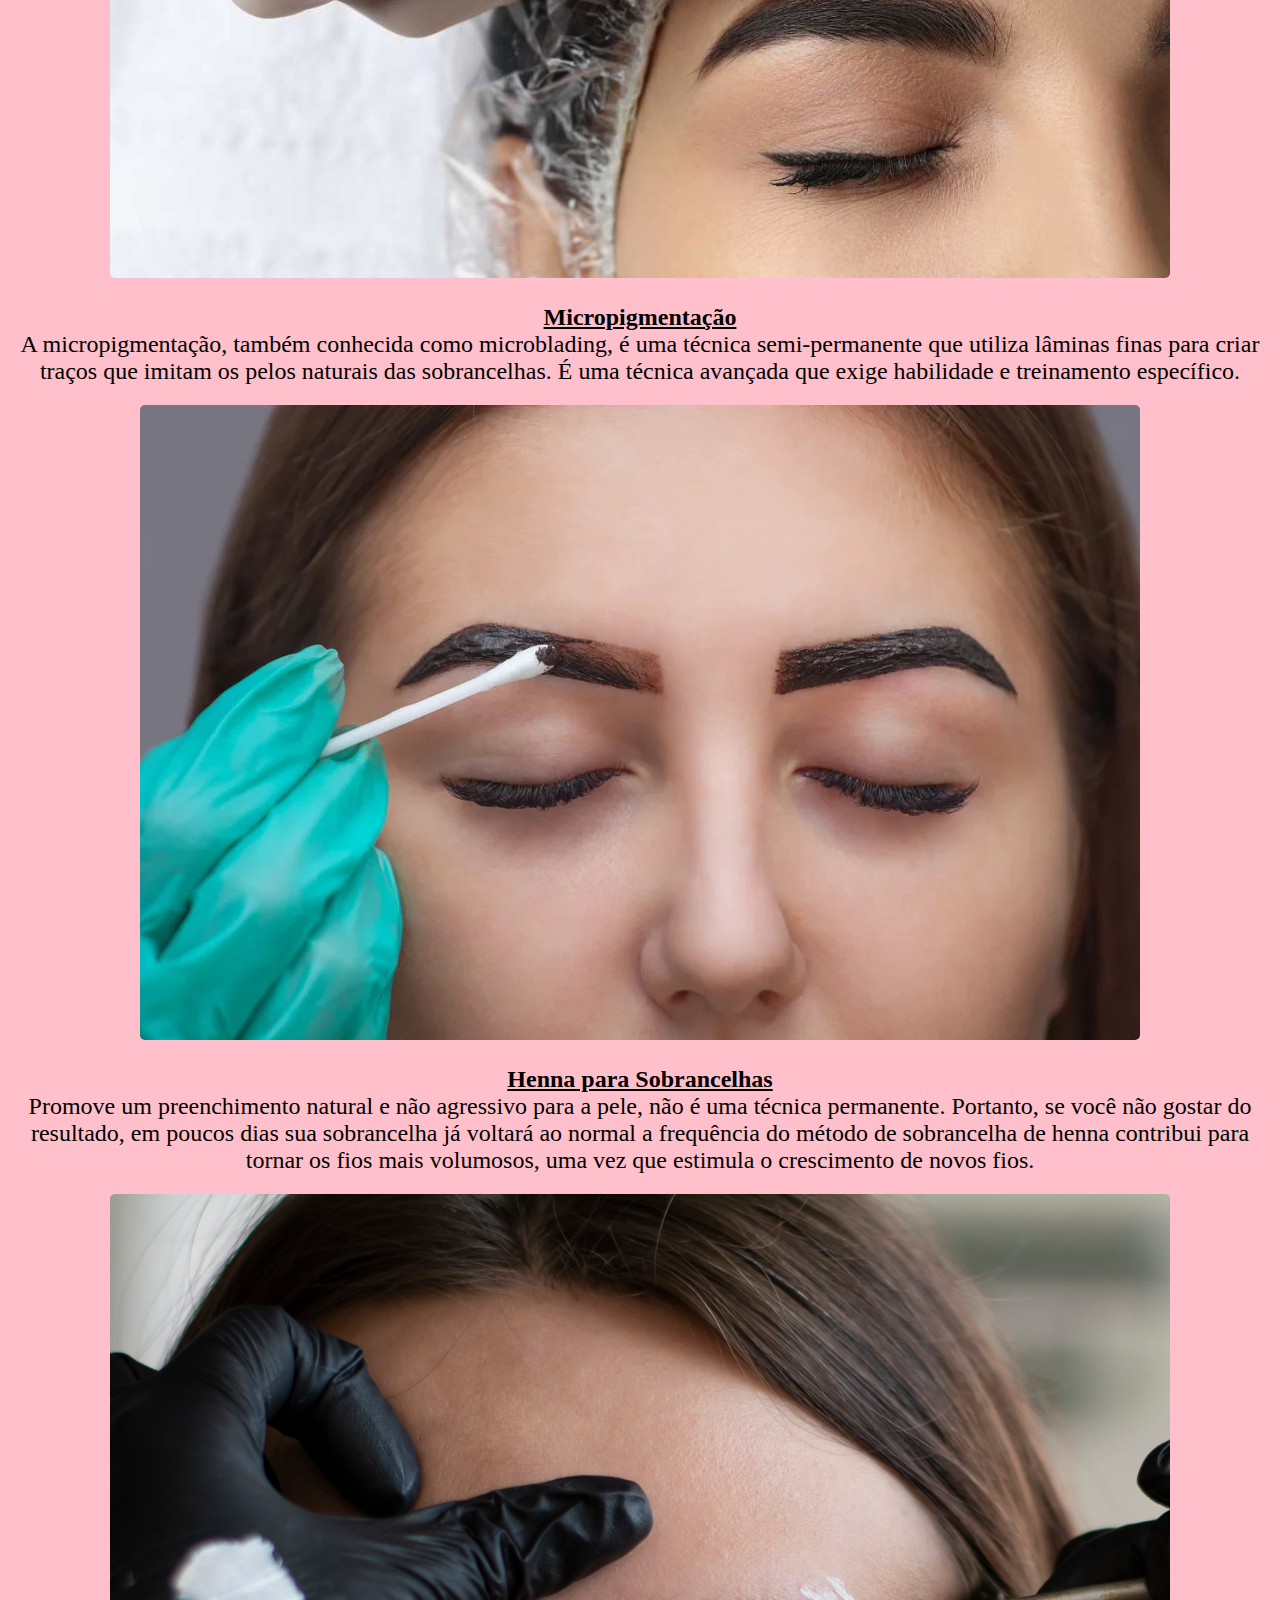
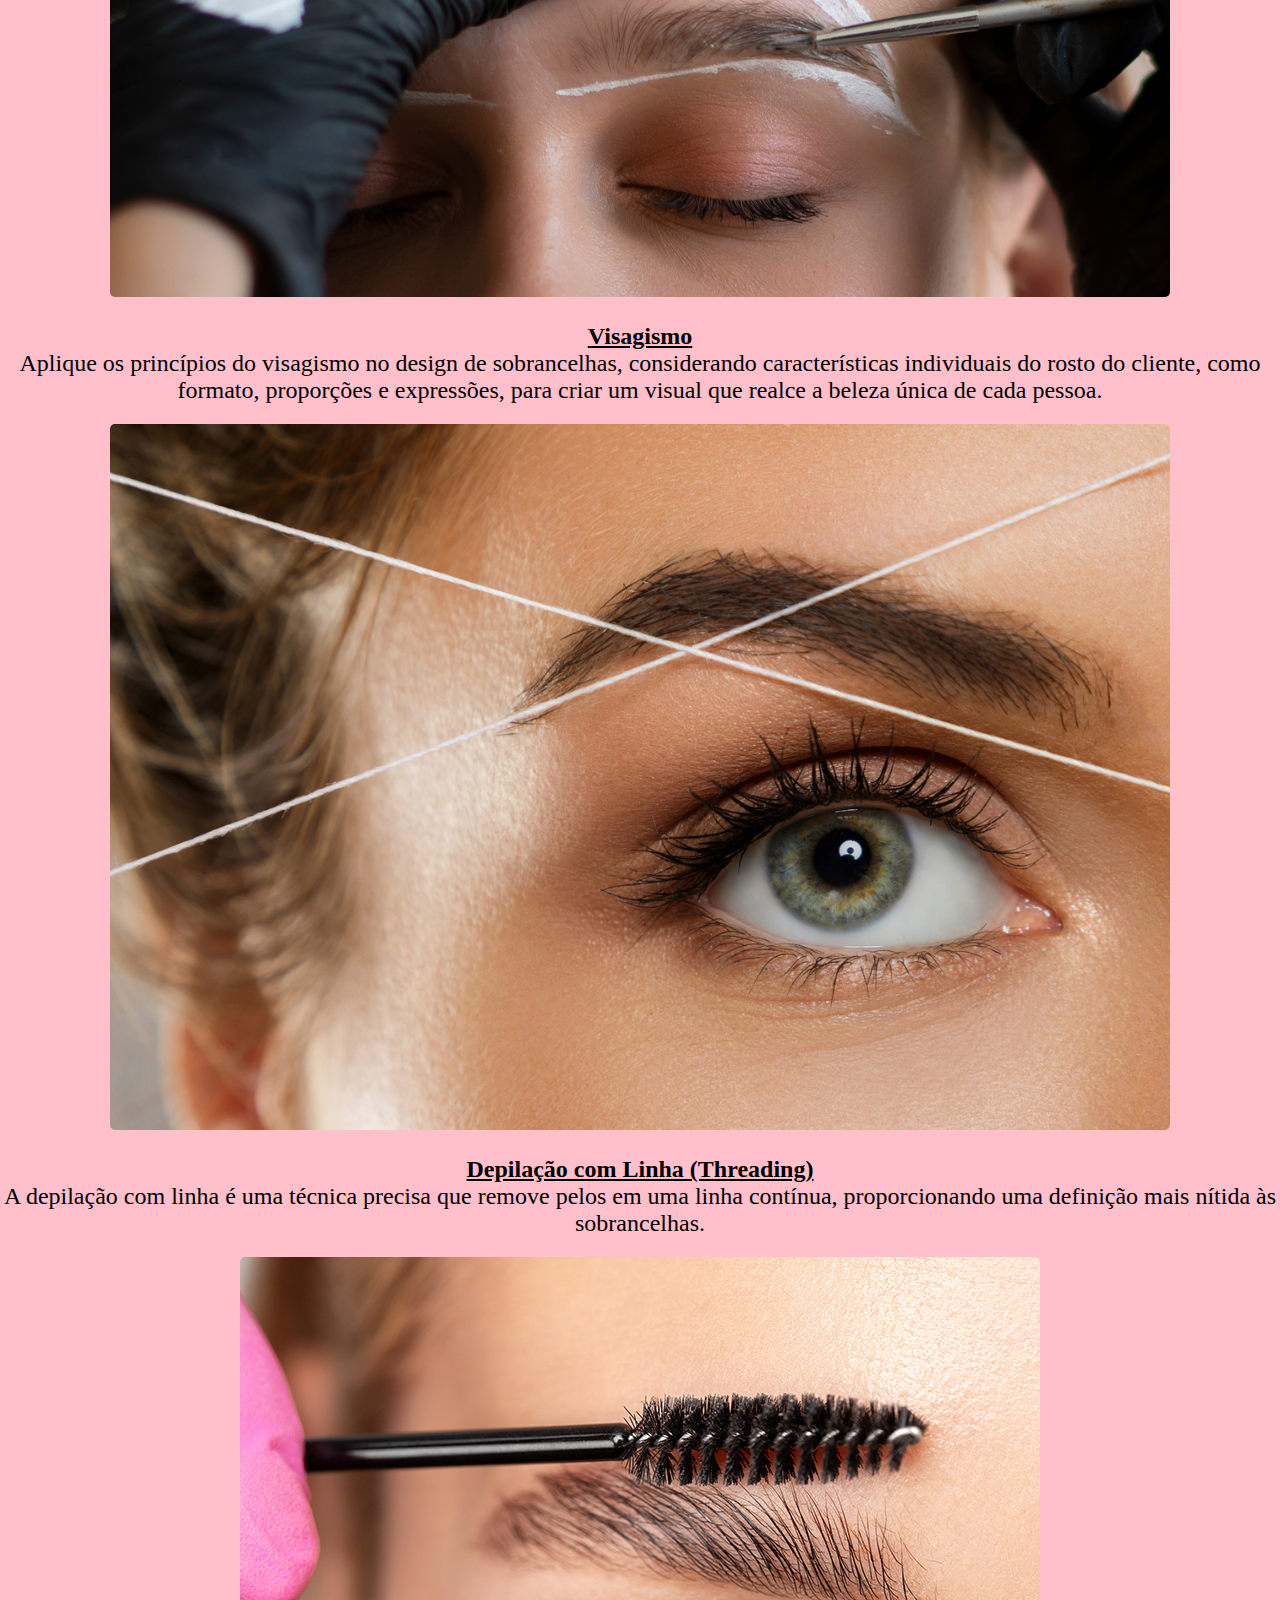
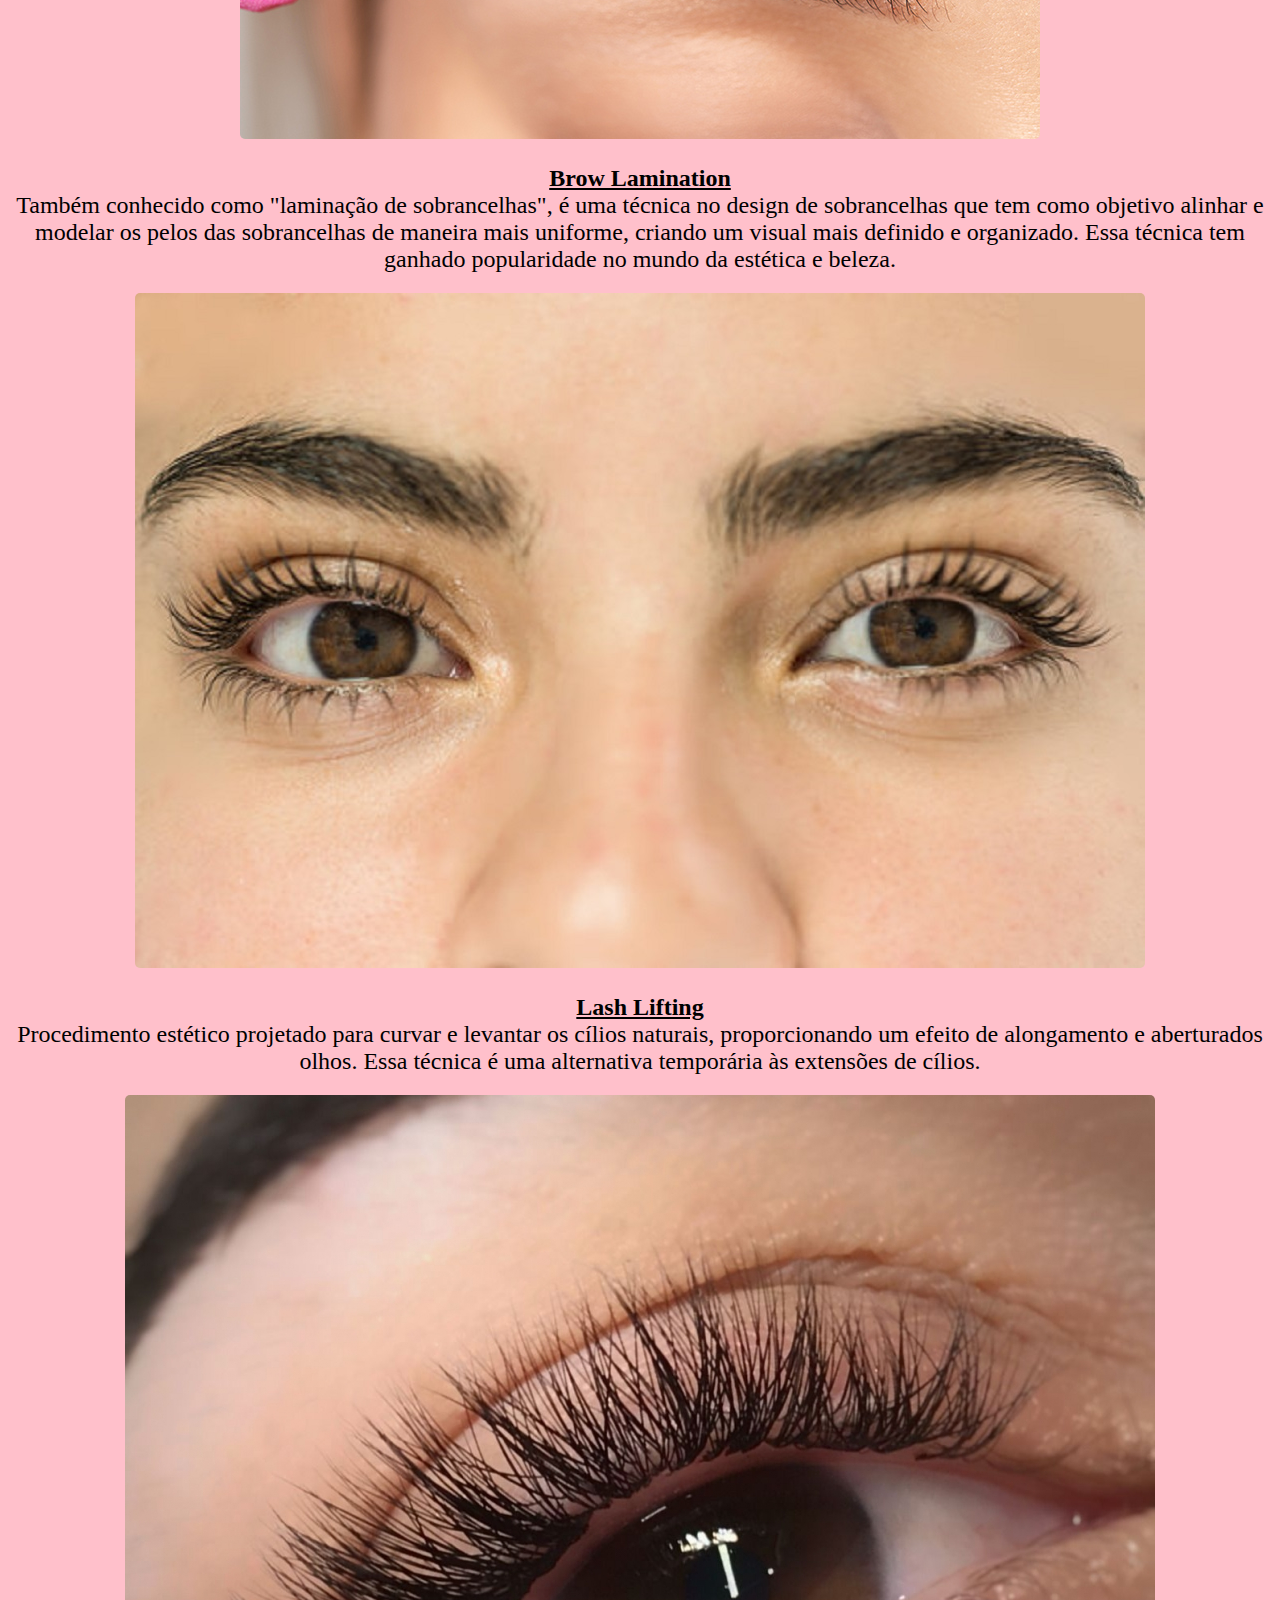
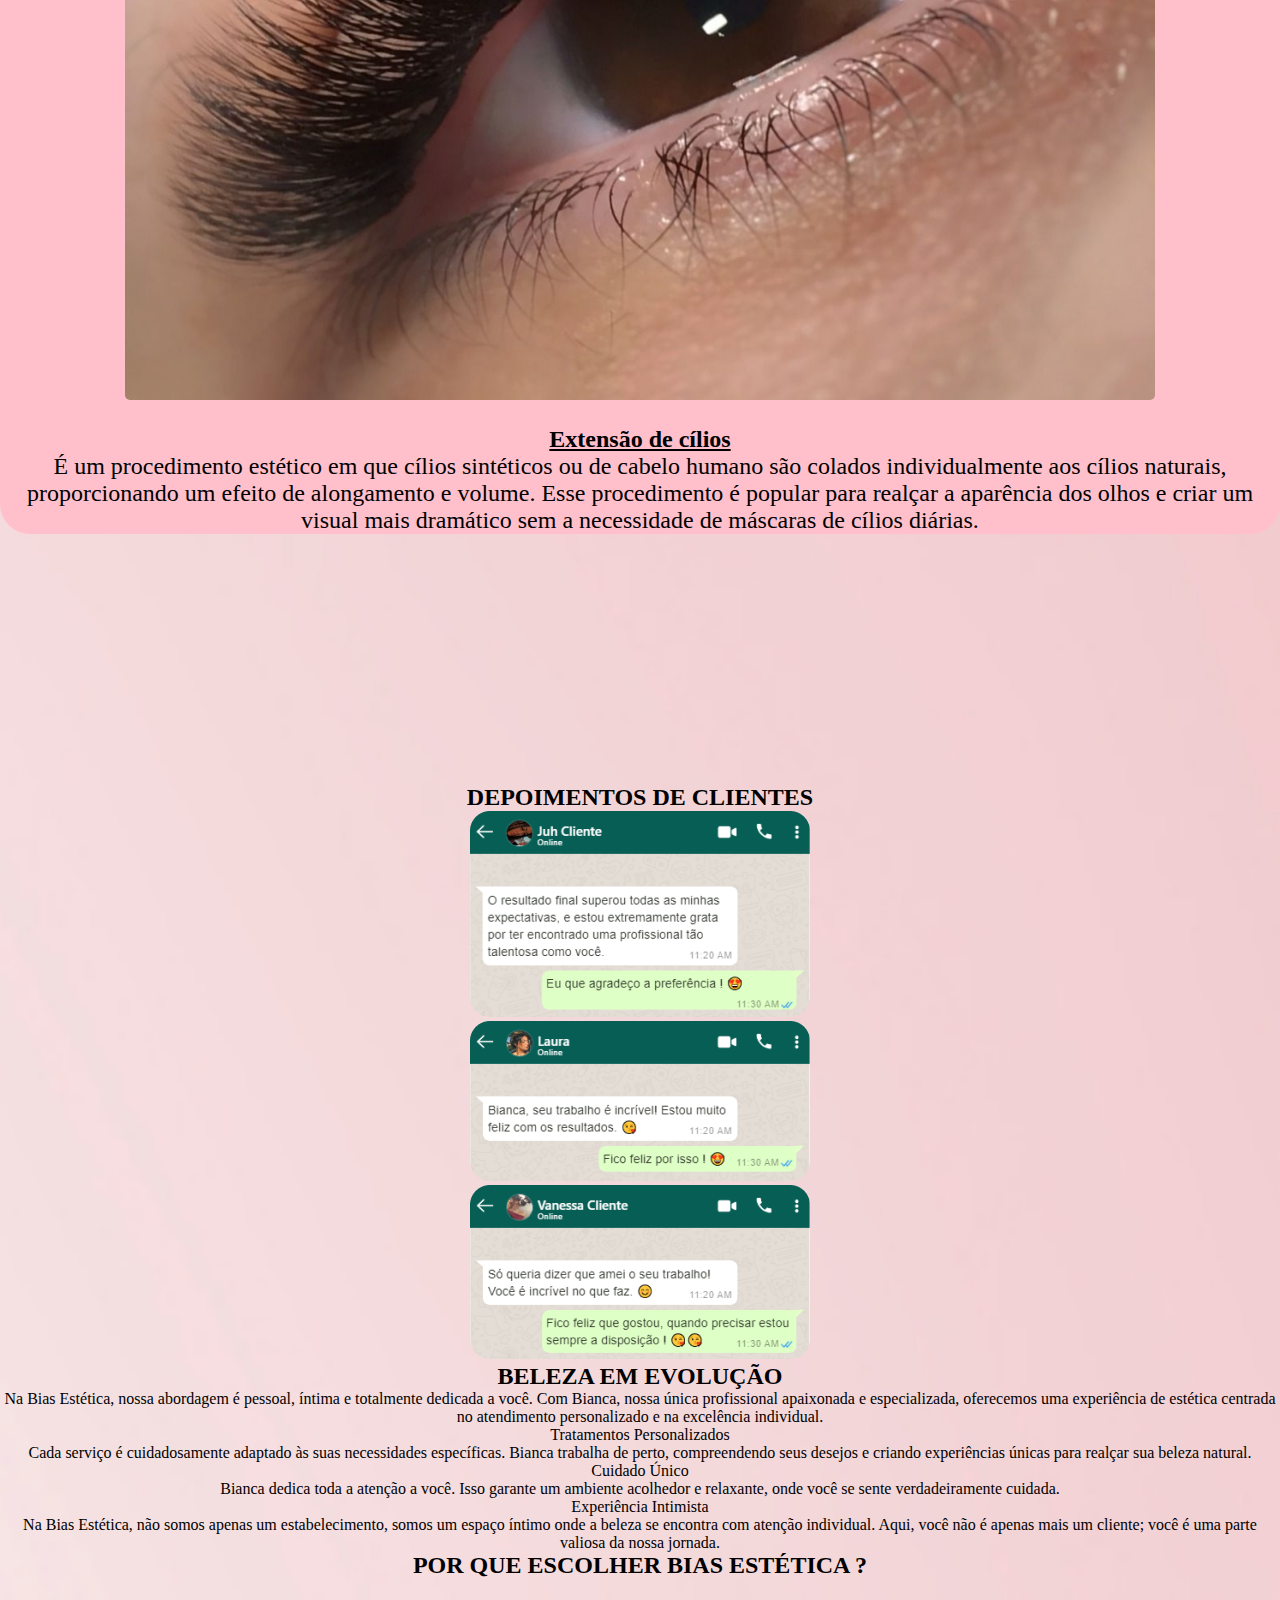
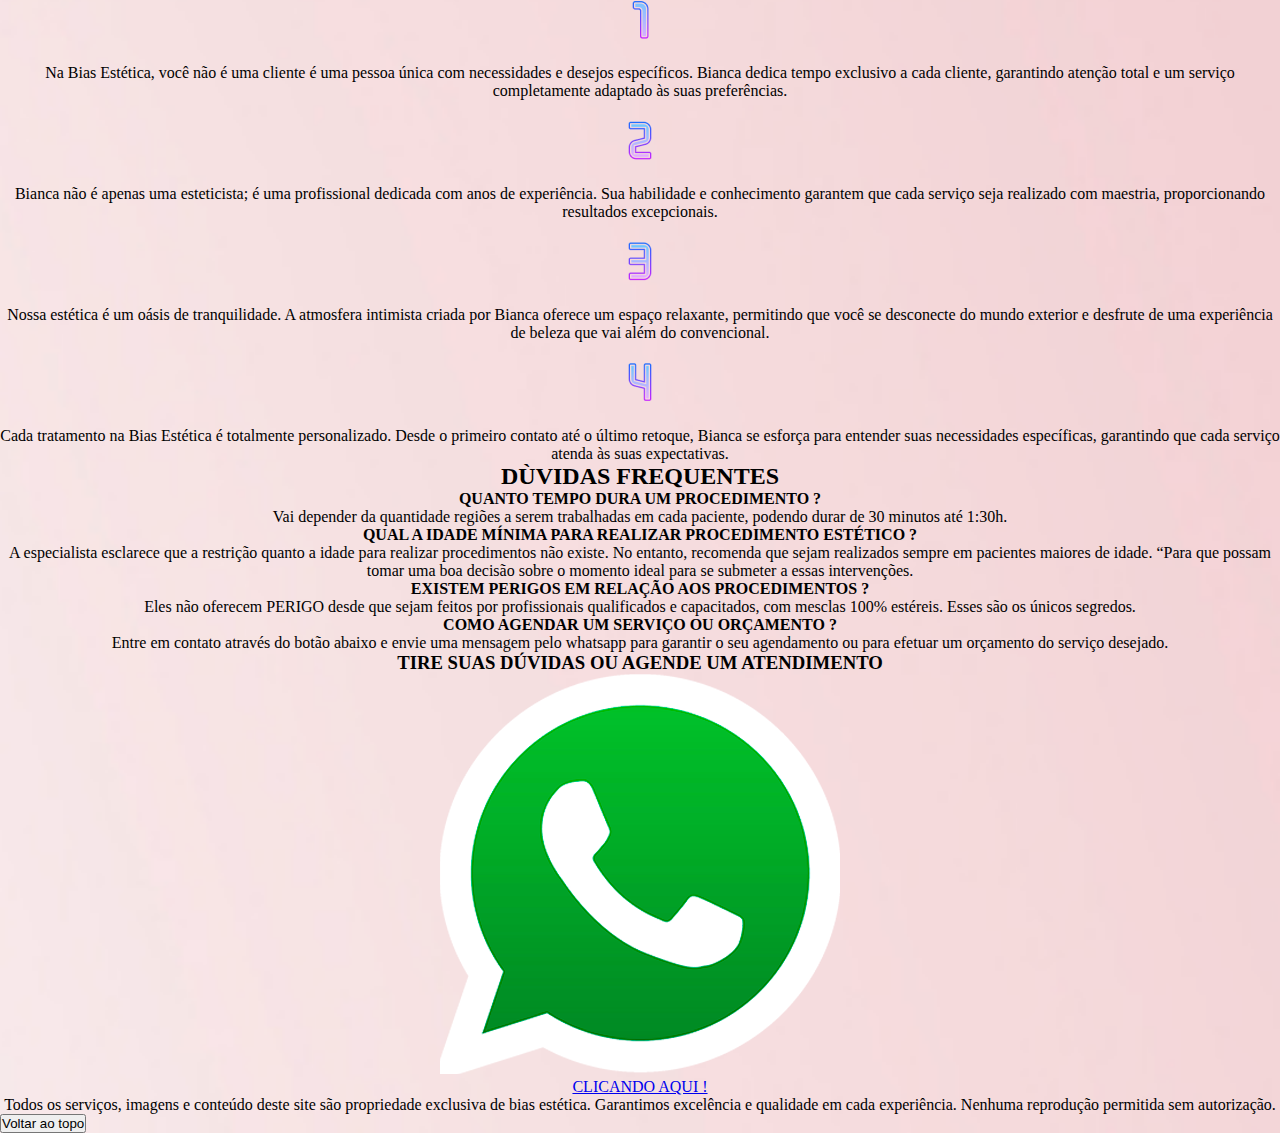
==== commit 899b817f: "att" ====
--- a/index.html
+++ b/index.html
@@ -1,31 +1,358 @@
 <!DOCTYPE html>
 <html lang="pt-br">
+
 <head>
     <meta charset="UTF-8">
     <meta name="viewport" content="width=device-width, initial-scale=1.0">
-    <link rel="stylesheet" href="css/retrato-index.css">
+    <link rel="stylesheet" href="css/style.css">
     <link rel="shortcut icon" href="img/favicon-logo.ico" type="image/x-icon">
-    <title>Bias Estética</title>
+    <link rel="stylesheet"
+        href="https://fonts.googleapis.com/css2?family=Material+Symbols+Outlined:opsz,wght,FILL,GRAD@20..48,100..700,0..1,-50..200" />
+    <link rel="preconnect" href="https://fonts.googleapis.com">
+    <link rel="preconnect" href="https://fonts.gstatic.com" crossorigin>
+    <link href="https://fonts.googleapis.com/css2?family=Salsa&display=swap" rel="stylesheet">
+    <link rel="stylesheet" href="https://cdnjs.cloudflare.com/ajax/libs/font-awesome/4.7.0/css/font-awesome.min.css">
+    <link rel="preconnect" href="https://fonts.googleapis.com">
+    <link href="https://fonts.googleapis.com/css2?family=Caveat:wght@400..700&display=swap" rel="stylesheet">
+    <title>Bias estética</title>
+    <link rel="preconnect" href="https://fonts.gstatic.com" crossorigin>
 </head>
+
 <body>
-    <section>
-        <h1>BEM VINDO Á</h1>
-        
-        <div class="logo">
-            <img src="img/WhatsApp Image 2024-01-04 at 22.48.54.jpeg" alt="logo">
+
+    <header class="cabecalho">
+
+        <img class="logo" id="logotipo" onclick="clickMenu()" src="img/WhatsApp Image 2024-01-04 at 22.48.54.jpeg"
+            alt="logo">
+
+        <!--logo-->
+
+        <!-- ************************************************************************ -->
+
+
+        <div id="burguer" class="menu-mobile"><span class="material-symbols-outlined" onclick="clickMenu()">menu</span>
         </div>
-        
-
-        <div class="txt-inicio">
-            <p>Transforme sua beleza conosco! Descubra tratamentos exclusivos e experimente o luxo do autocuidado. Aproveite as ofertas especiais e agende sua experiência agora para revelar o seu melhor.</p>
+
+
+        <menu id="itens-mobile" class="menu-mobile">
+            <div>
+                <ul>
+                    <li><a href="#sobre">SOBRE MIM</a></li>
+                    <li><a href="#menu-servicos">SERVIÇOS ESTÉTICOS</a></li>
+                    <li><a href="#menu-depoimentos">DEPOIMENTOS</a></li>
+                    <li><a href="#menu-duvidas">DÚVIDAS FREQUENTES</a></li>
+                    <li><a href="#menu-contatos">CONTATOS</a></li>
+                    <li><a href="#menu-fale">FALE CONOSCO</a></li>
+                </ul>
+            </div>
+        </menu>
+
+        <menu id="itens-desktop" class="menu-desktop">
+            <div>
+                <ul>
+                    <li><a href="#sobre">SOBRE MIM</a></li>
+                    <li><a href="#menu-servicos">SERVIÇOS</a></li>
+                    <li><a href="#menu-depoimentos">DEPOIMENTOS</a></li>
+                    <li><a href="#menu-duvidas">DÚVIDAS FREQUENTES</a></li>
+                    <li><a href="#menu-contatos">CONTATOS</a></li>
+                    <li><a href="#menu-fale">FALE CONOSCO</a></li>
+                </ul>
+            </div>
+        </menu>
+
+
+
+
+    </header> <!-- cabecalho -->
+
+    <section class="container">
+
+        <div class="slider">
+
+
+            <div class="slides">
+
+                <!-- radio buttons -->
+                <input type="radio" name="radio-btn" id="radio1">
+                <input type="radio" name="radio-btn" id="radio2">
+                <input type="radio" name="radio-btn" id="radio3">
+                <input type="radio" name="radio-btn" id="radio4">
+                <!-- Fim radio buttons -->
+
+
+                <!-- slide imagens -->
+                <div class="slide first">
+                    <img src="img/istock-500927205.webp" alt="imagem 1">
+                </div> <!-- slide-1 -->
+                <div class="slide">
+                    <img src="img/Brow Lamination.jpg" alt="imagem 2">
+                </div> <!-- slide-1 -->
+                <div class="slide">
+                    <img src="img/istock-500927205.webp" alt="imagem 3">
+                </div> <!-- slide-1 -->
+                <div class="slide">
+                    <img src="img/istock-500927205.webp" alt="imagem 4">
+                </div> <!-- slide-1 -->
+                <!-- Fim slide imagens -->
+
+                <!-- navigation auto -->
+
+                <div class="navigation-auto">
+                    <div class="auto-btn1"></div>
+                    <div class="auto-btn2"></div>
+                    <div class="auto-btn3"></div>
+                    <div class="auto-btn4"></div>
+                </div>
+
+                <!-- Fim navigation auto -->
+
+
+            </div> <!--Fim slides -->
+
+            <div class="manual-navigation">
+                <label for="radio1" class="manual-btn"></label>
+                <label for="radio2" class="manual-btn"></label>
+                <label for="radio3" class="manual-btn"></label>
+                <label for="radio4" class="manual-btn"></label>
+            </div>
+
+        </div> <!-- fim slider -->
+
+
+
+        <div class="sobre-mim" id="sobre">
+            <h2>SOBRE MIM</h2>
+
+            <div class="avatar-desktop">
+                <img src="img/bianca 3 SEO.png" alt="">
+            </div>
+
+            <div class="sobre-mim-paragrafos">
+                <p>Me chamo Bianca Santos e sou uma esteticista apaixonada pela arte de realçar a beleza natural das
+                    pessoas. Com anos de experiência, busco constantemente inovações e tendências para oferecer aos meus
+                    clientes tratamentos que vão além da estética superficial.</p>
+
+                <p>Acredito na singularidade de cada indivíduo e meu objetivo é proporcionar uma experiência única em
+                    meu estúdio, onde cada cliente se sinta especial e confiante. Minha jornada é marcada por um
+                    comprometimento em criar um ambiente acolhedor, onde a estética se entrelaça com o bem-estar
+                    interior.</p>
+
+
+            </div>
+
+            <div class="avatar">
+                <img src="img/bia SEO vetor.png" alt="avatar">
+            </div> <!--avatar-->
+
+        </div> <!--sobre-mim-->
+
+
+        <section class="servicos-esteticos" id="menu-servicos">
+            <h2>SERVIÇOS ESTÉTICOS</h2>
+
+            <div class="img-servicos">
+                <img src="img/mapeamento facial 2.jpg" alt="mapeamento facial">
+                <h4><u>Mapeamento Facial</u></h4>
+                <p>Como um designer de sobrancelhas de sucesso, uma das principais técnicas que você pode utilizar é o
+                    mapeamento facial. Essa técnica permite determinar as proporções ideais para as sobrancelhas de cada
+                    cliente, garantindo um design simétrico e equilibrado.</p>
+            </div> <!--img-servicos-->
+
+            <div class="img-servicos">
+                <img src="img/micropigm2.jpg" alt="mapeamento facial">
+                <h4><u>Micropigmentação</u></h4>
+                <p>A micropigmentação, também conhecida como microblading, é uma técnica semi-permanente que utiliza
+                    lâminas finas para criar traços que imitam os pelos naturais das sobrancelhas. É uma técnica
+                    avançada que exige habilidade e treinamento específico.</p>
+            </div> <!--img-servicos-->
+
+            <div class="img-servicos">
+                <img src="img/Henna para Sobrancelhas.webp" alt="mapeamento facial">
+                <h4><u>Henna para Sobrancelhas</u></h4>
+                <p>Promove um preenchimento natural e não agressivo para a pele, não é uma técnica permanente. Portanto,
+                    se você não gostar do resultado, em poucos dias sua sobrancelha já voltará ao normal a frequência do
+                    método de sobrancelha de henna contribui para tornar os fios mais volumosos, uma vez que estimula o
+                    crescimento de novos fios.</p>
+            </div> <!--img-servicos-->
+
+            <div class="img-servicos">
+                <img src="img/Visagismo.jpg" alt="mapeamento facial">
+                <h4><u>Visagismo</u></h4>
+                <p>Aplique os princípios do visagismo no design de sobrancelhas, considerando características
+                    individuais do rosto do cliente, como formato, proporções e expressões, para criar um visual que
+                    realce a beleza única de cada pessoa.</p>
+            </div> <!--img-servicos-->
+
+            <div class="img-servicos">
+                <img src="img/Depilação com Linha (Threading).jpg" alt="mapeamento facial">
+                <h4><u>Depilação com Linha (Threading)</u></h4>
+                <p>A depilação com linha é uma técnica precisa que remove pelos em uma linha contínua, proporcionando
+                    uma definição mais nítida às sobrancelhas.</p>
+            </div> <!--img-servicos-->
+
+            <div class="img-servicos">
+                <img src="img/Técnica de Fios   (Threaded Brows).jpg" alt="mapeamento facial">
+                <h4><u>Brow Lamination</u></h4>
+                <p>Também conhecido como "laminação de sobrancelhas", é uma técnica no design de sobrancelhas que tem
+                    como objetivo alinhar e modelar os pelos das sobrancelhas de maneira mais uniforme, criando um
+                    visual mais definido e organizado. Essa técnica tem ganhado popularidade no mundo da estética e
+                    beleza.</p>
+            </div> <!--img-servicos-->
+
+
+            <div class="img-servicos">
+                <img src="img/Lash Lifting.jpg" alt="mapeamento facial">
+                <h4><u>Lash Lifting</u></h4>
+                <p>Procedimento estético projetado para curvar e levantar os cílios naturais, proporcionando um efeito
+                    de alongamento e aberturados olhos. Essa técnica é uma alternativa temporária às extensões de
+                    cílios.</p>
+            </div> <!--img-servicos-->
+
+
+            <div class="img-servicos">
+                <img src="img/Extensão de cílios.jpg" alt="mapeamento facial">
+                <h4><u>Extensão de cílios</u></h4>
+                <p>É um procedimento estético em que cílios sintéticos ou de cabelo humano são colados individualmente
+                    aos cílios naturais, proporcionando um efeito de alongamento e volume. Esse procedimento é popular
+                    para realçar a aparência dos olhos e criar um visual mais dramático sem a necessidade de máscaras de
+                    cílios diárias.</p>
+            </div> <!--img-servicos-->
+
+
+        </section> <!-- servicos esteticos -->
+
+        <section class="depoimentos" id="menu-depoimentos">
+
+            <h2>DEPOIMENTOS DE CLIENTES</h2>
+
+            <div class="depoimentos-clientes">
+                <div><img src="img/depo1.png" alt=""></div>
+            </div> <!--depoimentos-clientes-->
+
+            <div class="depoimentos-clientes">
+                <div><img src="img/depo2.png" alt=""></div>
+            </div> <!--depoimentos-clientes-->
+
+            <div class="depoimentos-clientes">
+                <div><img src="img/depo3.png" alt=""></div>
+            </div> <!--depoimentos-clientes-->
+
+        </section>
+
+        <section class="rede-social" id="menu-contatos">
+            <h2>BELEZA EM EVOLUÇÃO</h2>
+            <p>Na Bias Estética, nossa abordagem é pessoal, íntima e totalmente dedicada a você. Com Bianca, nossa única
+                profissional apaixonada e especializada, oferecemos uma experiência de estética centrada no atendimento
+                personalizado e na excelência individual.</p>
+
+            <ul class="beleza-evolucao">
+                <li>Tratamentos Personalizados</li>
+                <p>Cada serviço é cuidadosamente adaptado às suas necessidades específicas. Bianca trabalha de perto,
+                    compreendendo seus desejos e criando experiências únicas para realçar sua beleza natural.</p>
+
+                <li>Cuidado Único</li>
+                <p>Bianca dedica toda a atenção a você. Isso garante um ambiente acolhedor e relaxante, onde você se
+                    sente verdadeiramente cuidada.</p>
+
+                <li>Experiência Intimista</li>
+                <p>Na Bias Estética, não somos apenas um estabelecimento, somos um espaço íntimo onde a beleza se
+                    encontra com atenção individual. Aqui, você não é apenas mais um cliente; você é uma parte valiosa
+                    da nossa jornada.</p>
+            </ul>
+
+           
+        </section> <!-- rede-social -->
+
+        <div class="escolher-bias">
+
+            <h2>POR QUE ESCOLHER BIAS ESTÉTICA ?</h2>
+
+            <div class="opcoes">
+                <div class="opcao-1">
+                    <img src="img/Number 1.png" alt="number-1">
+                    <p>Na Bias Estética, você não é uma cliente é uma pessoa  única com necessidades e desejos específicos. Bianca dedica tempo exclusivo a cada cliente, garantindo atenção total e um   serviço completamente adaptado às suas   preferências.</p>
+                </div>
+
+                <div class="opcao-2">
+                    <img src="img/Number 2.png" alt="number-2">
+                    <p>Bianca não é apenas uma esteticista; é uma profissional dedicada com anos de experiência. Sua habilidade e conhecimento garantem que cada serviço seja realizado com maestria, proporcionando resultados excepcionais.</p>
+                </div>
+
+                <div class="opcao-3">
+                    <img src="img/Number 3.png" alt="number-3">
+                    <p>Nossa estética é um oásis de tranquilidade. A atmosfera intimista criada por Bianca oferece um espaço relaxante, permitindo que você se desconecte do mundo exterior e desfrute de uma experiência de beleza que vai além do convencional.</p>
+                </div>
+
+                <div class="opcao-4">
+                    <img src="img/Number 4.png" alt="number-4">
+                    <p>Cada tratamento na Bias Estética é totalmente personalizado. Desde o primeiro contato até o último retoque, Bianca se esforça para entender suas necessidades específicas, garantindo que cada serviço atenda às suas expectativas.</p>
+                </div>
+
+            </div> <!-- opcoes -->
+
+
         </div>
 
-        <div class="botao">
-            <a href="tela-principal.html">
-                <p>IR AO SITE !</p>
+        <div class="duvidas" id="menu-duvidas">
+            <h2>DÙVIDAS FREQUENTES</h2>
+
+            <div class="duvida1">
+                <h4>QUANTO TEMPO DURA UM PROCEDIMENTO ?</h4>
+                <p>Vai depender da quantidade regiões a serem trabalhadas em cada paciente, podendo durar de 30 minutos
+                    até 1:30h.</p>
+                <div class="line"></div>
+            </div> <!-- duvida1 -->
+
+            <div class="duvida2">
+                <h4>QUAL A IDADE MÍNIMA PARA REALIZAR PROCEDIMENTO ESTÉTICO ?</h4>
+                <p>A especialista esclarece que a restrição quanto a idade para realizar procedimentos não existe. No
+                    entanto, recomenda que sejam realizados sempre em pacientes maiores de idade. “Para que possam tomar
+                    uma boa decisão sobre o momento ideal para se submeter a essas intervenções.</p>
+                <div class="line"></div>
+
+            </div> <!--duvida2 -->
+
+            <div class="duvida3">
+                <h4>EXISTEM PERIGOS EM RELAÇÃO AOS PROCEDIMENTOS ?</h4>
+                <p>Eles não oferecem PERIGO desde que sejam feitos por profissionais qualificados e capacitados, com
+                    mesclas 100% estéreis. Esses são os únicos segredos.</p>
+                <div class="line"></div>
+            </div> <!-- duvida3 -->
+
+            <div class="duvida4">
+                <h4>COMO AGENDAR UM SERVIÇO OU ORÇAMENTO ?</h4>
+                <p>Entre em contato através do botão abaixo e envie uma mensagem pelo whatsapp para garantir o seu
+                    agendamento ou para efetuar um orçamento do serviço desejado.</p>
+                <div class="line"></div>
+            </div> <!-- duvida4 -->
+
+            <h3>TIRE SUAS DÚVIDAS OU AGENDE UM ATENDIMENTO</h3>
+
+
+
+        </div> <!--duvidas -->
+
+        <div class="botao-zap" id="menu-fale">
+            <a href="https://api.whatsapp.com/send?phone=5521973507126&text=Gostaria%20de%20efetuar%20um%20or%C3%A7amento%20!"
+                target="_blank">
+                <div class="botao">
+                    <img src="img/whatsapp-logo-png.png" alt="">
+                    <p>CLICANDO AQUI !</p>
+                </div>
             </a>
         </div>
-        
-    </section>
+
+
+        <footer>
+            <p>Todos os serviços, imagens e conteúdo deste site são propriedade exclusiva de bias estética. Garantimos
+                excelência e qualidade em cada experiência. Nenhuma reprodução permitida sem autorização.</p>
+        </footer>
+
+
+    </section> <!--container -->
+    <div id="topo"></div> <!-- Marca o ponto para onde o botão "Voltar ao Topo" irá rolar -->
+    <button onclick="voltarAoTopo()" id="btnVoltarTopo" title="Voltar ao Topo">Voltar ao topo</button>
+    <script src="js/script.js"></script>
 </body>
-</html> +
+</html>--- a/css/style.css
+++ b/css/style.css
@@ -0,0 +1,931 @@
+@charset "UTF-8";
+
+* {
+    margin: 0;
+    padding: 0;
+    box-sizing: border-box;
+}
+
+
+html,
+body {
+    width: 100%;
+    box-sizing: border-box;
+    justify-content: center;
+    height: 100vh;
+    background-image: url(../img/background.png);
+    background-size: cover;
+    /* Ajuste conforme necessário */
+    background-repeat: repeat-y;
+
+}
+
+@media screen and (min-width:841px) {
+
+
+
+    section.container {
+        max-width:100%;
+        height: auto;
+        margin: 0 auto;
+        text-align: center;
+    }
+
+    header {
+        margin: 0 ;
+        width: 100%;
+        height: 100px;
+        background-color:#fdc5f7 ;
+        
+        
+    }
+
+    .logo {
+        width: 70px;
+        margin: 15px 30px;
+        border-radius: 50%;
+        position: absolute;
+        
+    }
+
+    .menu-mobile {
+        display: none;
+    }
+
+    .menu-desktop {
+        position: absolute;
+        text-align: right;
+        width: 100%;
+    
+    }
+
+    .menu-desktop ul {
+        margin: 40px 2%;
+        position: relative;
+        display: block;
+        text-align: right;
+        
+    }
+
+    .menu-desktop ul li {
+        display: inline;
+        padding: 10px;
+        
+        
+    }
+
+    .menu-desktop ul li a {
+        text-decoration: none;
+        font-size: 14px;
+        font-family: 'Segoe UI', Tahoma, Geneva, Verdana, sans-serif;
+        font-weight: 500;
+
+    }
+
+    .menu-desktop ul li a:hover {
+        color: white;
+        cursor: pointer;
+    }
+
+    .slider {
+        margin: 0 auto;
+        width: 100%;
+        height: 850px;
+        overflow: hidden;
+        position: relative;
+    }
+
+    
+    .slides {
+        width: 400%;
+        height: 100%;
+        display: flex;
+    }
+
+    .slides input {
+        display: none;
+    }
+
+    .slide {
+        width: 25%;
+        position: relative;
+    }
+
+    .slide img {
+        width:100%;
+        height: auto;
+        display: flex;
+        background-size: cover;
+        
+    }
+    
+    .manual-navigation {
+        position: absolute;
+        text-align: right;
+        display: block;
+        
+        
+    }
+
+    .manual-btn {
+        border: 2px solid white;
+        padding: 5px;
+        border-radius: 10px;
+        cursor: pointer;
+        transition: 1s;
+        width: 30px;
+     
+    }
+
+    .manual-btn:not(:last-child){
+        margin-right: 40px;
+    }
+
+
+    .avatar img {
+        display: none;
+        
+        
+    }
+
+    
+
+    .sobre-mim-paragrafos {
+        margin-top: 50px;
+    }
+
+
+
+    .servicos-esteticos {
+        margin: 250px auto;
+        background-color: pink;
+        max-width: 1440px;
+        height: auto;
+        font-size: 24px;
+        border-radius: 30px;
+        
+        
+    }
+
+    .servicos-esteticos h2 {
+        padding: 20px;
+    }
+
+    .servicos-esteticos .img-servicos img {
+        
+        margin: 0 auto;
+        padding: 20px;
+        max-width: 1100px;
+        height: auto;
+        border-radius: 25px;
+    }
+
+    .sobre-mim {
+        display: flex;
+        width: 100%;
+        align-items: flex-start;
+    }
+    
+    .avatar-desktop img {
+        margin: 200px 100px;
+        width: 300px;
+        border-radius: 20px;
+        background-repeat: no-repeat;
+        box-shadow: 1px 1px 18px black;
+        flex-direction: row;
+         transition: transform 0.3s ease; /* Adiciona uma transição suave de 0.3 segundos */
+
+
+    }
+    
+    .sobre-mim h2 {
+        color: #000000;
+        font-family: 'OpenSans-Bold', sans-serif;
+        margin: 50px auto;
+        font-size: 48px;
+        font-weight: 700;
+        position: absolute;
+        width: 100%;
+        
+        
+        
+    }
+    
+    .sobre-mim p {
+        margin-top: 20px;
+        color: #000000;
+        font-family: caveat, Arial, Helvetica, sans-serif;
+        font-size: 33px;
+        font-weight: 400;
+        max-width: 85%; /* Ajuste a largura conforme necessário */
+        flex-direction: row;
+    }
+
+    .sobre-mim-paragrafos {
+        margin: 220px 60px;
+        width: 100%;
+    }
+    
+
+        
+}
+
+@media screen and (max-width:1300px) {
+    .avatar-desktop img {
+        display: none;
+    }
+
+    .sobre-mim-paragrafos {
+        padding: 20px;
+        margin-left: 200px;
+        
+        
+    }
+}
+
+
+
+@media screen and (min-width: 429px) and (max-width: 840px) {
+    /* @media screen and (min-width:429px max-width: 840px) { */
+    /* Adicione estilos específicos para tablet */
+
+    .container {
+        width: 100%;
+        height: auto;
+        position: absolute;
+        overflow: hidden;
+    }
+
+
+
+    header {
+        width: 100%;
+        height: 83px;
+        background-color: #fdc5f7;
+        position: relative;
+        margin: 0 auto;
+        display: flex;
+        justify-content: space-between;
+        align-items: center;
+    }
+
+    .logo {
+        margin-left: 15px;
+        width: 60px;
+        border-radius: 50%;
+
+    }
+
+
+    menu {
+        display: none;
+        position: fixed;
+        /* Torna o menu fixo na tela */
+        margin-top: 60px;
+        top: 0;
+        left: 0;
+        width: 100%;
+        height: 100%;
+        z-index: 1000;
+        /* Valor alto para sobrepor outros elementos */
+        background-image: linear-gradient(to right, pink, rgb(208, 124, 198));
+
+    }
+
+
+    #burguer span {
+        margin-right: 25px;
+        font-size: 65px;
+
+
+    }
+
+    #burguer:hover+menu {
+        opacity: 1;
+        transform: translateY(0);
+    }
+
+
+    menu .menu-mobile ul {
+
+        list-style: none;
+        width: 100%;
+        position: relative;
+        margin-top: 50px;
+
+
+    }
+
+
+
+    menu ul li a {
+        color: rgb(69, 67, 67);
+        display: block;
+        width: 100%;
+        height: 100%;
+        padding: 30px;
+        text-decoration: none;
+        list-style: none;
+        font-size: 20px;
+        text-align: center;
+        font-weight: 400;
+        font-style: normal;
+        font-family: "Salsa", cursive;
+
+    }
+
+
+    .img-top img {
+        background-size: cover;
+        max-width: 100%;
+        height: auto;
+        position: relative;
+        margin: 0px auto;
+        display: block;
+
+    }
+
+    .container .sobre-mim,
+    .servicos-esteticos,
+    .depoimentos,
+    .rede-social,
+    .duvidas {
+        margin-top: 24px;
+        color: #000;
+        text-align: center;
+        font-size: 20px;
+        font-style: normal;
+        font-weight: 700;
+        line-height: normal;
+        letter-spacing: -0.27px;
+        font-family: 'Segoe UI', Tahoma, Geneva, Verdana, sans-serif;
+        position: relative;
+
+    }
+
+    .sobre-mim p {
+    
+        margin: 14px auto;
+        padding: 0 10px;
+        width: 100%;
+        color: #000;
+        font-family: Open Sans;
+        font-size: 16px;
+        font-style: normal;
+        font-weight: 300;
+        line-height: 138.5%;
+        /* 18.005px */
+        letter-spacing: 0.65px;
+        text-align: justify;
+    }
+
+    .sobre-mim p {
+
+        font-family: caveat,Arial, Helvetica, sans-serif;
+        font-size: 30px;
+        width: 80%;
+        
+    }
+
+    .sobre-mim h2 {
+        padding: 25px;
+    }
+
+    .avatar img {
+        position: relative;
+        width: 340px;
+        margin: 40px auto;
+        display: block;
+
+    }
+
+   
+
+    section .servicos-esteticos {
+        background-image: linear-gradient(to left, #df7ddd8c, #efb4ee);
+        padding-bottom: 10px;
+        border: 3px solid rgb(175, 38, 157);
+        border-radius: 50px;
+        
+    } 
+
+   section .servicos-esteticos h2 {
+    width: auto;
+    margin-top: 30px;
+    margin-bottom: 70px;
+    font-size: 46px;
+    
+    
+    
+    
+    color: rgb(109, 19, 129);
+   }
+
+   .servicos-esteticos .img-servicos img{
+    width: 750px;
+    padding: 0 10px;
+    margin-top: 55px;
+    position: relative;
+    max-width: 100%;
+    border-radius: 5%;
+
+}
+
+.servicos-esteticos h4 {
+    font-size: 30px;
+    margin-top: 17px;
+}
+
+.servicos-esteticos p {
+    width: 80%;
+    margin: 25px auto;
+    font-size: 20px;
+    text-align: justify;
+    font-weight: normal;
+}
+    
+
+
+
+    /* Restante do código para tablet... */
+}
+
+/* **************************************************************************** */
+
+@media screen and (max-width: 428px) {
+
+
+    .container {
+        width: 100%;
+        height: auto;
+        position: absolute;
+        overflow: hidden;
+
+    }
+
+    header {
+
+        width: 100%;
+        height: 63px;
+        background-color: #fdc5f7;
+        position: relative;
+        margin: 0 auto;
+        display: flex;
+        /* Adicione esta propriedade para usar o modelo de layout flexível */
+        justify-content: space-between;
+        /* Distribui o espaço entre os elementos flexíveis */
+        align-items: center;
+        /* Centraliza os itens verticalmente */
+    }
+
+
+    menu {
+        display: none;
+        position: fixed;
+        /* Torna o menu fixo na tela */
+        margin-top: 60px;
+        top: 0;
+        left: 0;
+        width: 100%;
+        height: 100%;
+        z-index: 1000;
+        /* Valor alto para sobrepor outros elementos */
+        background-image: linear-gradient(to right, pink, rgb(208, 124, 198));
+
+    }
+
+
+    #burguer span {
+        margin-right: 15px;
+        font-size: 45px;
+
+
+    }
+
+    #burguer:hover+menu {
+        opacity: 1;
+        transform: translateY(0);
+    }
+
+
+    menu .menu-mobile ul {
+
+        list-style: none;
+        width: 100%;
+        position: relative;
+        margin-top: 50px;
+
+
+    }
+
+
+
+    menu ul li a {
+        color: rgb(69, 67, 67);
+        display: block;
+        width: 100%;
+        height: 100%;
+        padding: 30px;
+        text-decoration: none;
+        list-style: none;
+        font-size: 20px;
+        text-align: center;
+        font-weight: 400;
+        font-style: normal;
+        font-family: "Salsa", cursive;
+
+    }
+
+    .logo {
+        margin-left: 15px;
+        width: 40px;
+        border-radius: 50%;
+
+    }
+
+    .slider img {
+        background-size: cover;
+        max-width: 100%;
+        height: auto;
+        position: relative;
+        margin: 0px auto;
+        display: block;
+
+
+    }
+
+    .slider {
+        margin: 0 auto;
+        width: 100%;
+        height: 250px;
+        overflow: hidden;
+        position: relative;
+    }
+
+    
+    .slides {
+        width: 400%;
+        height: 100%;
+        display: flex;
+    }
+
+    .slides input {
+        display: none;
+    }
+
+    .slide {
+        width: 25%;
+        position: relative;
+    }
+
+    .slide img {
+        width:100%;
+        height: auto;
+        display: flex;
+        background-size: cover;
+        
+    }
+    
+    .manual-navigation {
+        position: absolute;
+        text-align: right;
+        display: block;
+        
+        
+    }
+
+    .manual-btn {
+        border: 2px solid white;
+        padding: 5px;
+        border-radius: 10px;
+        cursor: pointer;
+        transition: 1s;
+        width: 30px;
+     
+    }
+
+    .manual-btn:not(:last-child){
+        margin-right: 40px;
+    }
+
+
+    .container .sobre-mim,
+    .servicos-esteticos,
+    .depoimentos,
+    .rede-social,
+    .duvidas {
+        position: relative;
+        margin-top: 24px;
+        color: #000;
+        text-align: center;
+        font-size: 20px;
+        font-style: normal;
+        font-weight: 700;
+        line-height: normal;
+        letter-spacing: -0.27px;
+        font-family: 'Segoe UI', Tahoma, Geneva, Verdana, sans-serif;
+
+    }
+
+    
+    .servicos-esteticos p {
+        margin: 14px auto;
+        padding: 0 10px;
+        width: 100%;
+        color: #000;
+        font-family: Open Sans;
+        font-size: 16px;
+        font-style: normal;
+        font-weight: 300;
+        line-height: 138.5%;
+        /* 18.005px */
+        letter-spacing: 0.65px;
+        text-align: justify;
+      
+    }
+
+    .sobre-mim-paragrafos {
+        width: 100%;
+        margin: 0 auto;
+        font-family: caveat,Arial, Helvetica, sans-serif;
+        font-size: 22px;
+        text-align: justify;
+    }
+
+    .sobre-mim p {
+        margin-top: 15px;
+    }
+
+   
+    
+
+    .avatar img {
+        position: relative;
+        width: 200px;
+        margin: 30px auto;
+        display: block;
+
+
+    }
+
+    .sobre-mim .avatar-desktop img  {
+        display: none;
+    }
+
+    section .servicos-esteticos {
+        background-image: linear-gradient(to left, #e594e341, #efb4eecf);
+        border: 1px solid rgba(201, 145, 195, 0.192);
+        padding-bottom: 5px;
+        
+    }
+
+    .servicos-esteticos img {
+        padding: 0 10px;
+        margin-top: 40px;
+        position: relative;
+        width: 498px;
+        max-width: 100%;
+        height: 234px;
+        border-radius: 5%;
+        transition: 0.5s;
+        transform: scale(1);
+    }
+
+    section .servicos-esteticos h2 {
+        
+        margin-top: 20px;
+        font-size: 26px;
+        color: rgb(109, 19, 129);
+        
+       }
+
+    .servicos-esteticos h4 {
+        margin-top: 7px;
+    }
+
+    .depoimentos-clientes {
+        margin-top: 50px;
+    }
+
+    .rede-social {
+        background-color: #F6AFB5;
+        height: auto;
+        padding-bottom: 20px;
+    }
+
+    .rede-social h2 {
+        padding: 15px;
+        font-size: 24px;
+        
+    }
+
+    .rede-social p {
+       margin: 10px 20px;
+       font-size: 14px;
+       font-weight: 300;
+       font-family: system-ui, -apple-system, BlinkMacSystemFont, 'Segoe UI', Roboto, Oxygen, Ubuntu, Cantarell, 'Open Sans', 'Helvetica Neue', sans-serif;
+       text-align: justify;
+    
+    }
+
+   
+  .beleza-evolucao {
+   list-style-position: inside;
+   text-align: left;
+   margin-left: 20px;
+    
+  }
+
+  .beleza-evolucao p {
+    text-align: left;
+  }
+
+  .beleza-evolucao ul li {
+    list-style: circle;
+    
+  }
+
+  .escolher-bias {
+    width: 100%;
+    margin-top: 30px;
+  }
+
+  .escolher-bias h2 {
+    color: #632678;
+    text-align: center;
+    font-family: system-ui, -apple-system, BlinkMacSystemFont, 'Segoe UI', Roboto, Oxygen, Ubuntu, Cantarell, 'Open Sans', 'Helvetica Neue', sans-serif;
+    font-size:26px;
+    
+  }
+
+  .opcoes img {
+    width: 50px;
+    height: 100px;
+  }
+
+  .opcao-1, .opcao-2, .opcao-3, .opcao-4 {
+    display: flex;
+    
+    
+  }
+
+ 
+
+  .opcoes {
+    
+    
+    margin: 20px 5px 10px 5px;
+  }
+
+  .opcao-2, .opcao-4 {
+    flex-direction: row-reverse;
+    
+    
+  }
+
+ .opcao-1 {
+    border-top: 2px solid #cb777e;
+    border-right: 2px solid #cb777e;
+    border-bottom: 2px solid #cb777e;
+  }
+
+  .opcao-2 {
+    border-left: 2px solid #cb777e;
+    border-bottom: 2px solid #cb777e;
+  }
+
+  .opcao-3 {
+    border-right: 2px solid #cb777e;
+    border-bottom: 2px solid #cb777e;
+    
+  }
+
+  .opcao-4 {
+    border-left: 2px solid #cb777e;
+    border-bottom: 2px solid #cb777e;
+  }
+
+  .opcoes p {
+    padding: 10px ;
+    width: 80%;
+    
+  }
+
+   
+
+    .duvidas {
+        margin-top: 25px;
+
+    }
+
+    .duvidas h2 {
+        margin-bottom: 30px;
+    }
+
+    .duvidas h4 {
+        padding: 10px;
+    }
+
+    .duvida1,
+    .duvida3 {
+        background-color: rgb(239, 152, 166);
+        
+        padding: 10px;
+
+    }
+
+    .duvida1,
+    .duvida2,
+    .duvida3,
+    .duvida4 {
+        border: 2px solid black;
+        padding: 10px;
+    }
+
+    .duvidas h3 {
+        margin-top: 30px;
+    }
+
+
+
+    .duvidas p {
+
+        margin: 20px 15px;
+        font-weight: normal;
+    }
+
+
+
+
+
+    .botao {
+        width: 270px;
+        height: 55px;
+        background-color: #25d366;
+        border-radius: 35px;
+        border: 1px solid rgb(4, 89, 18);
+        margin: 40px auto;
+
+    }
+
+    .botao img {
+        width: 40px;
+        margin: 5px 10px;
+        /* Ajuste conforme necessário */
+        padding: 5px;
+        position: absolute;
+
+
+
+    }
+
+    .botao p {
+        font-weight: 600;
+        font-family: 'Segoe UI', Tahoma, Geneva, Verdana, sans-serif;
+        font-size: 18px;
+        margin: 13px 68px;
+        vertical-align: middle;
+        align-self: center;
+        position: relative;
+        color: white;
+        width: 100%;
+
+
+    }
+
+    .botao-zap a {
+        text-decoration: none;
+    }
+
+    footer {
+        width: 100%;
+        margin-top: 40px;
+        padding: 15px;
+        bottom: 0;
+        /* Fixa o rodapé na parte inferior da página */
+        background-color: black;
+    }
+
+    footer p {
+        padding: 10px;
+        font-size: 15px;
+        color: white;
+        text-align: justify;
+        font-family: Arial, Helvetica, sans-serif;
+        margin: 0;
+        /* Remova a margem padrão do parágrafo */
+    }
+
+    #btnVoltarTopo {
+        display: none;
+        position: fixed;
+        bottom: 20px;
+        right: 20px;
+        background-color: #b810b5;
+        color: white;
+        border: none;
+        border-radius: 5px;
+        padding: 10px;
+        cursor: pointer;
+    }
+}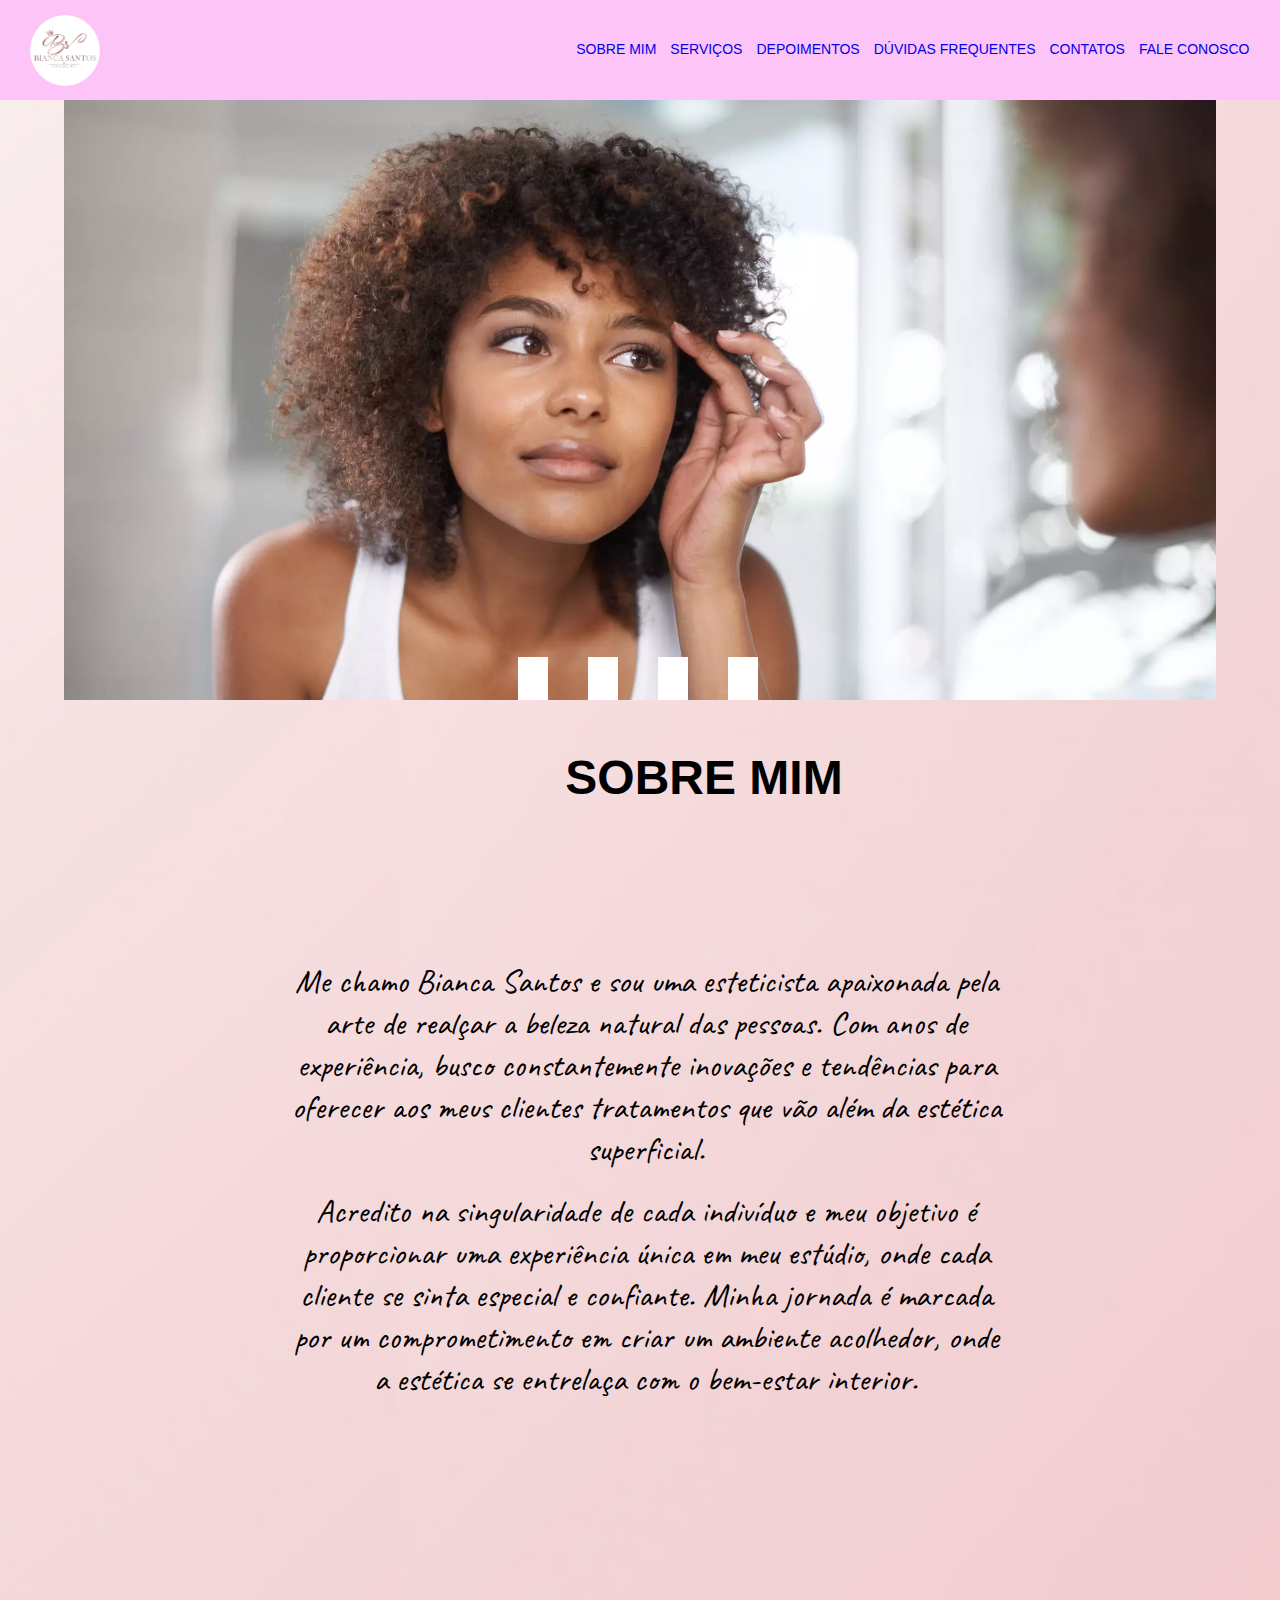
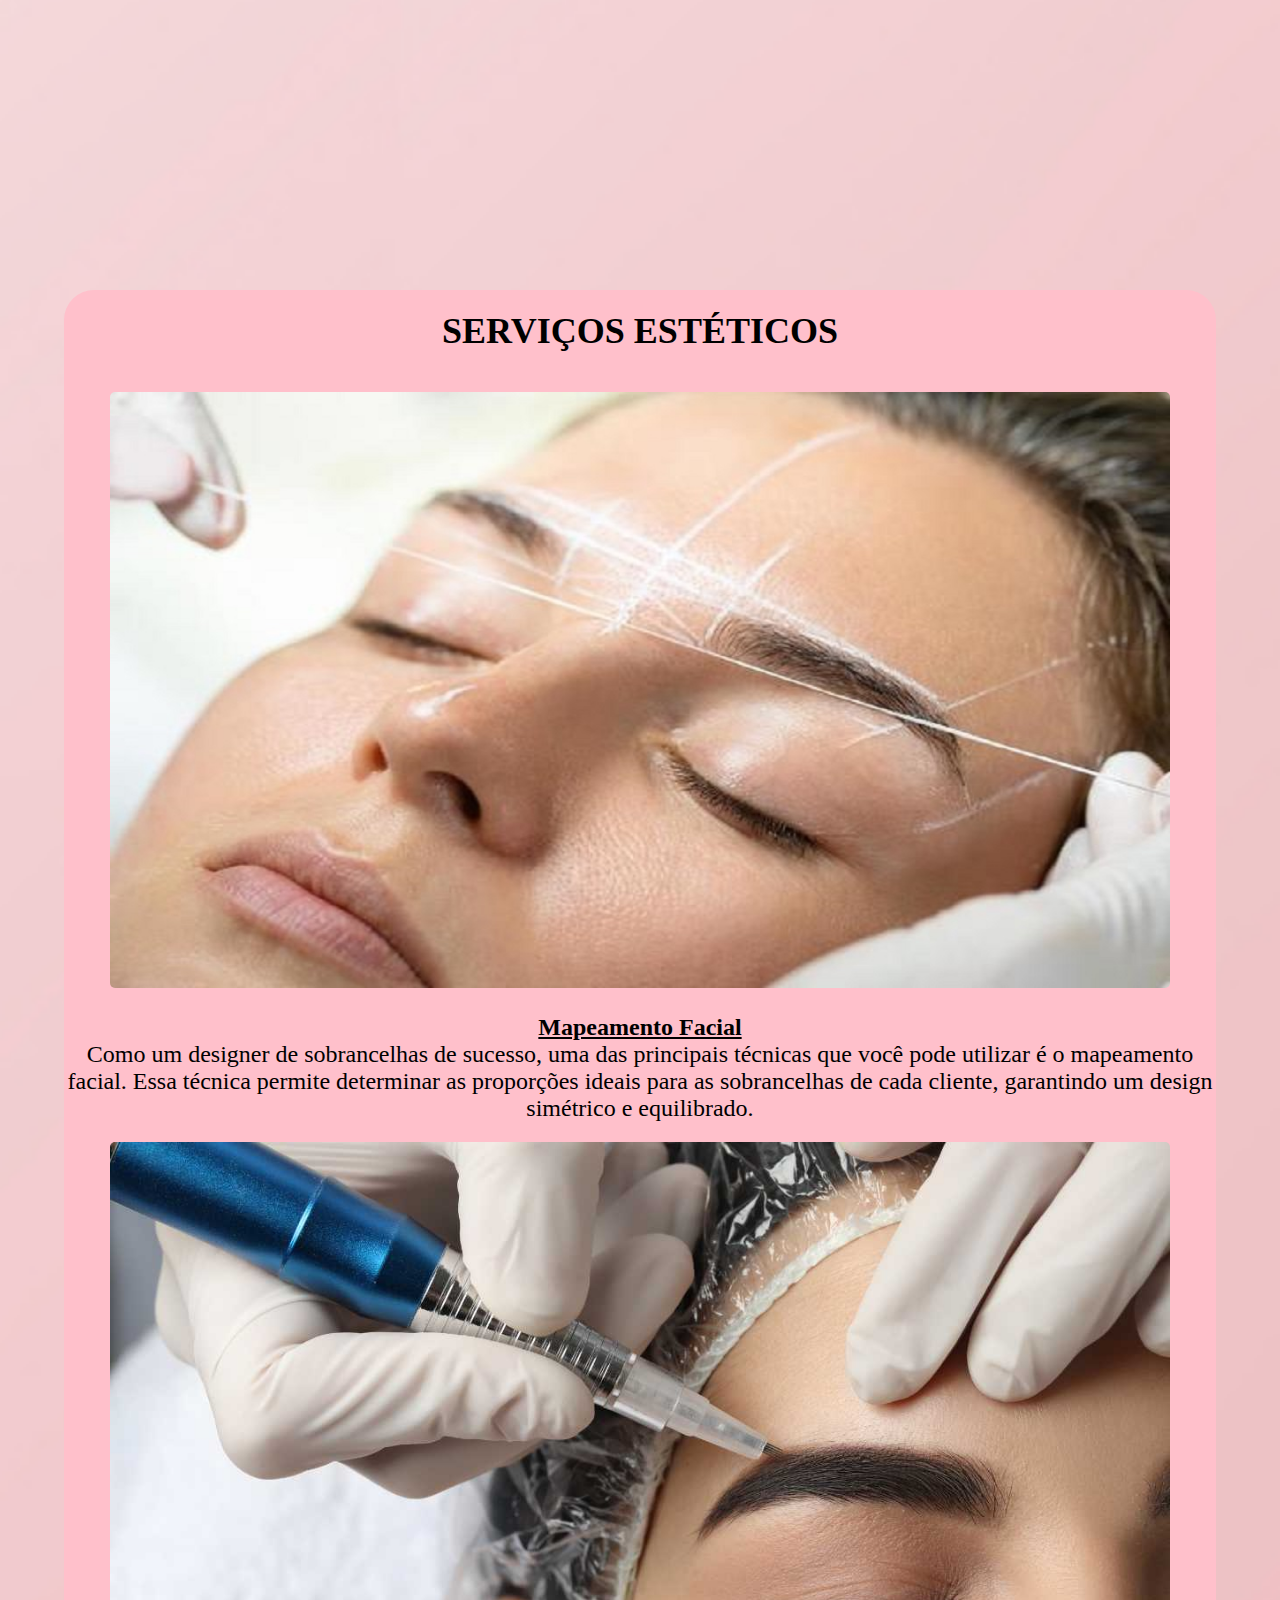
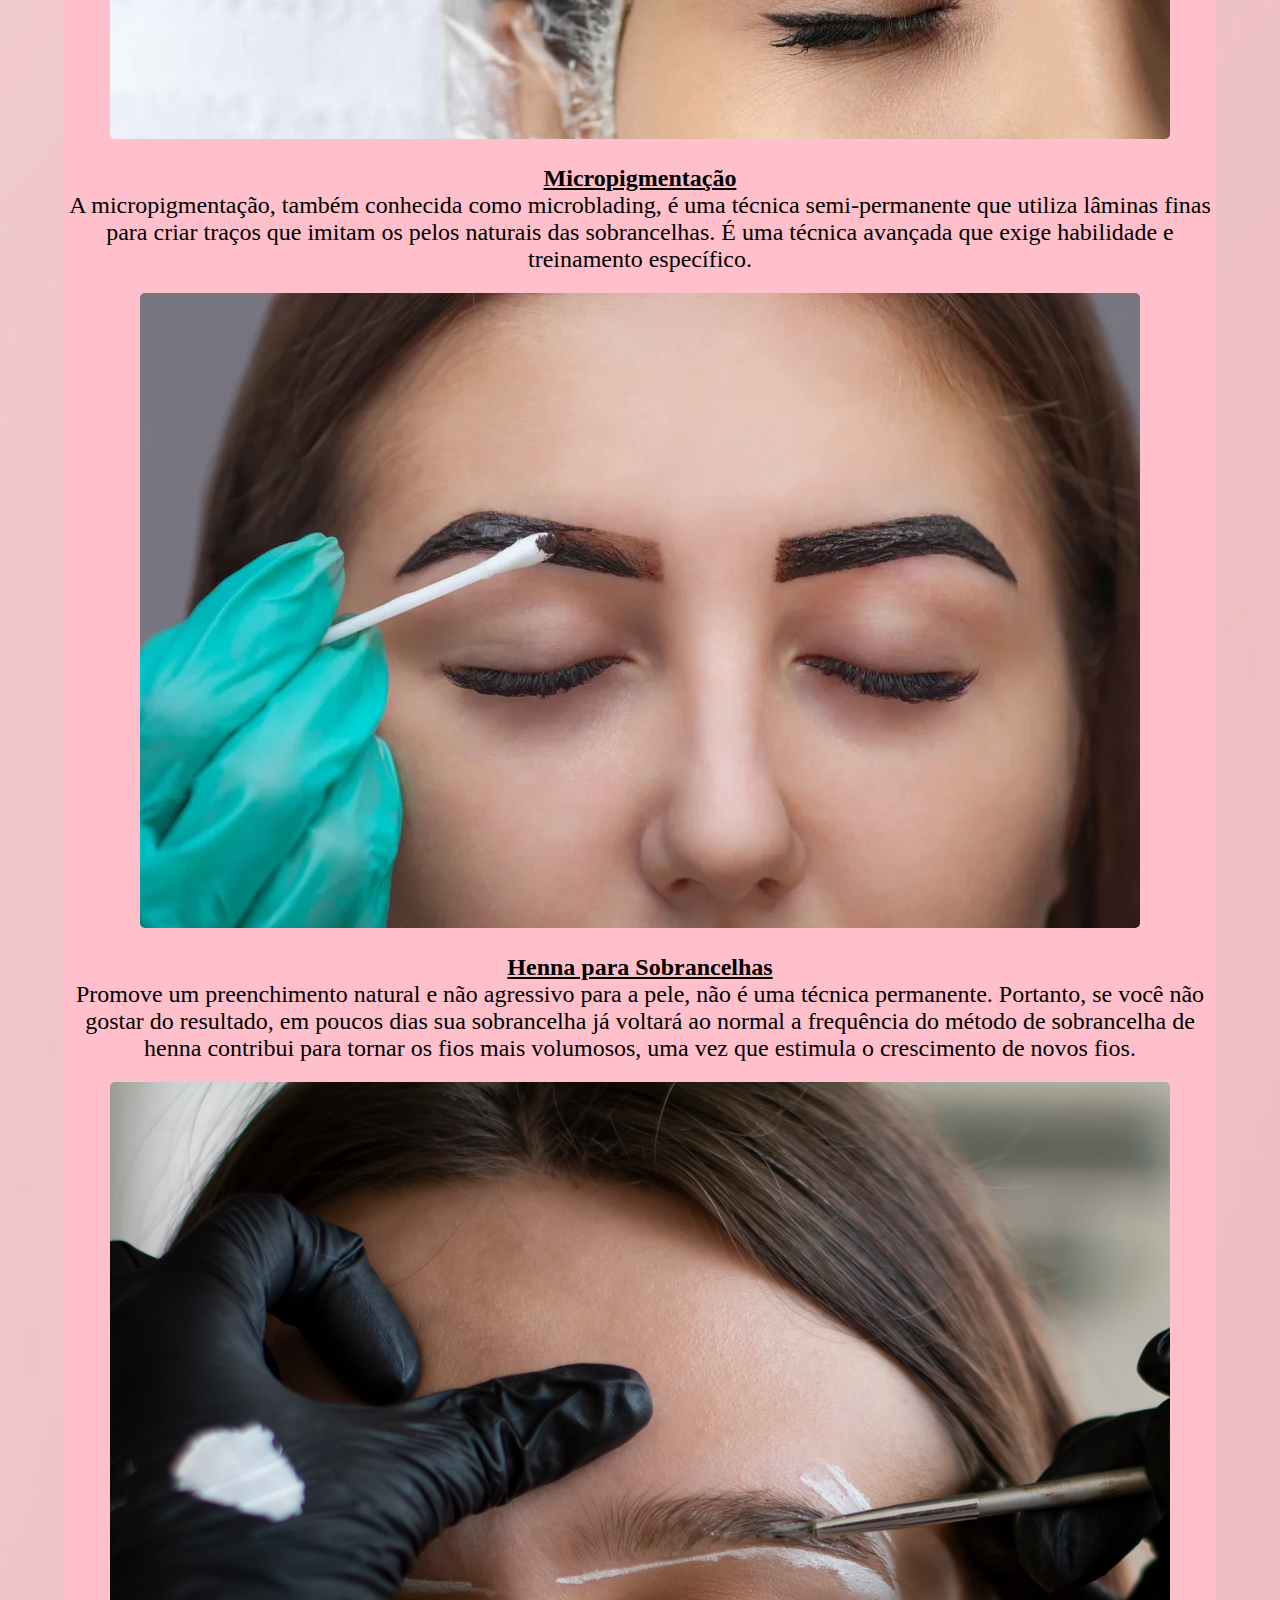
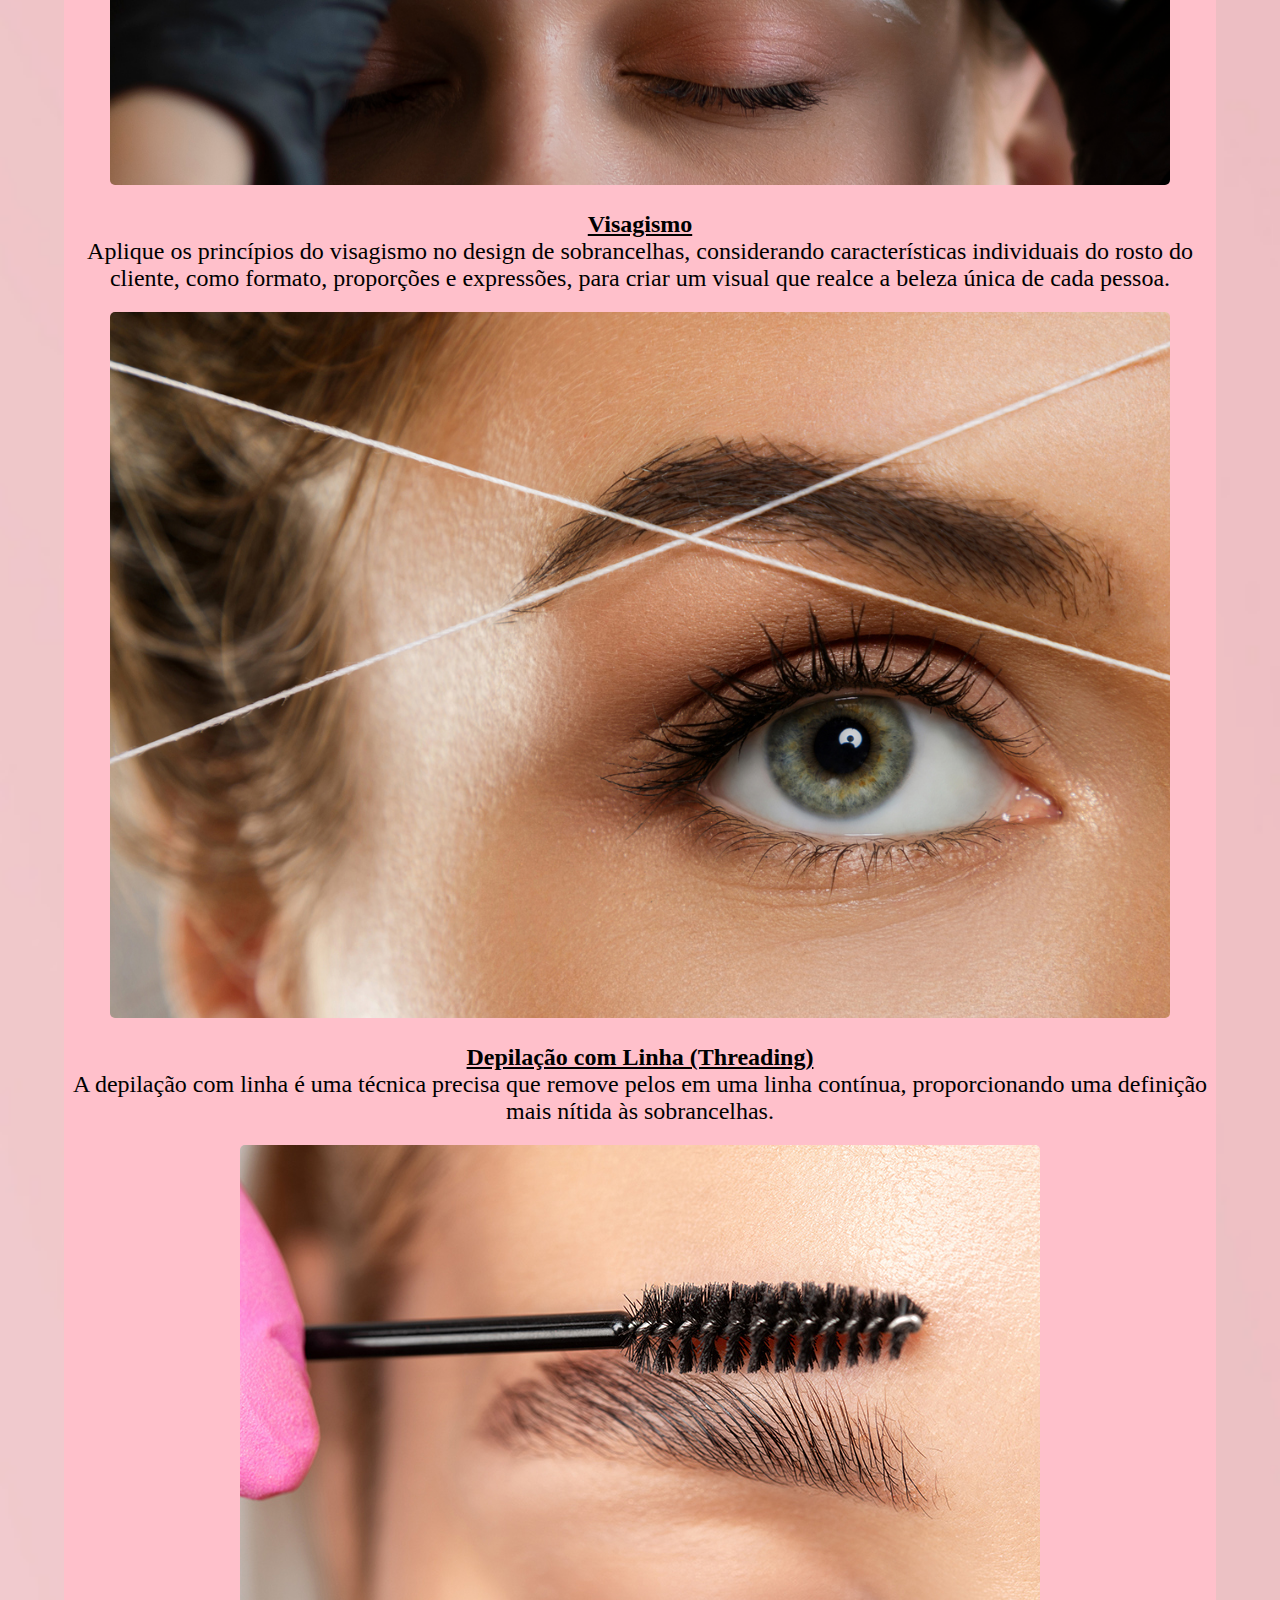
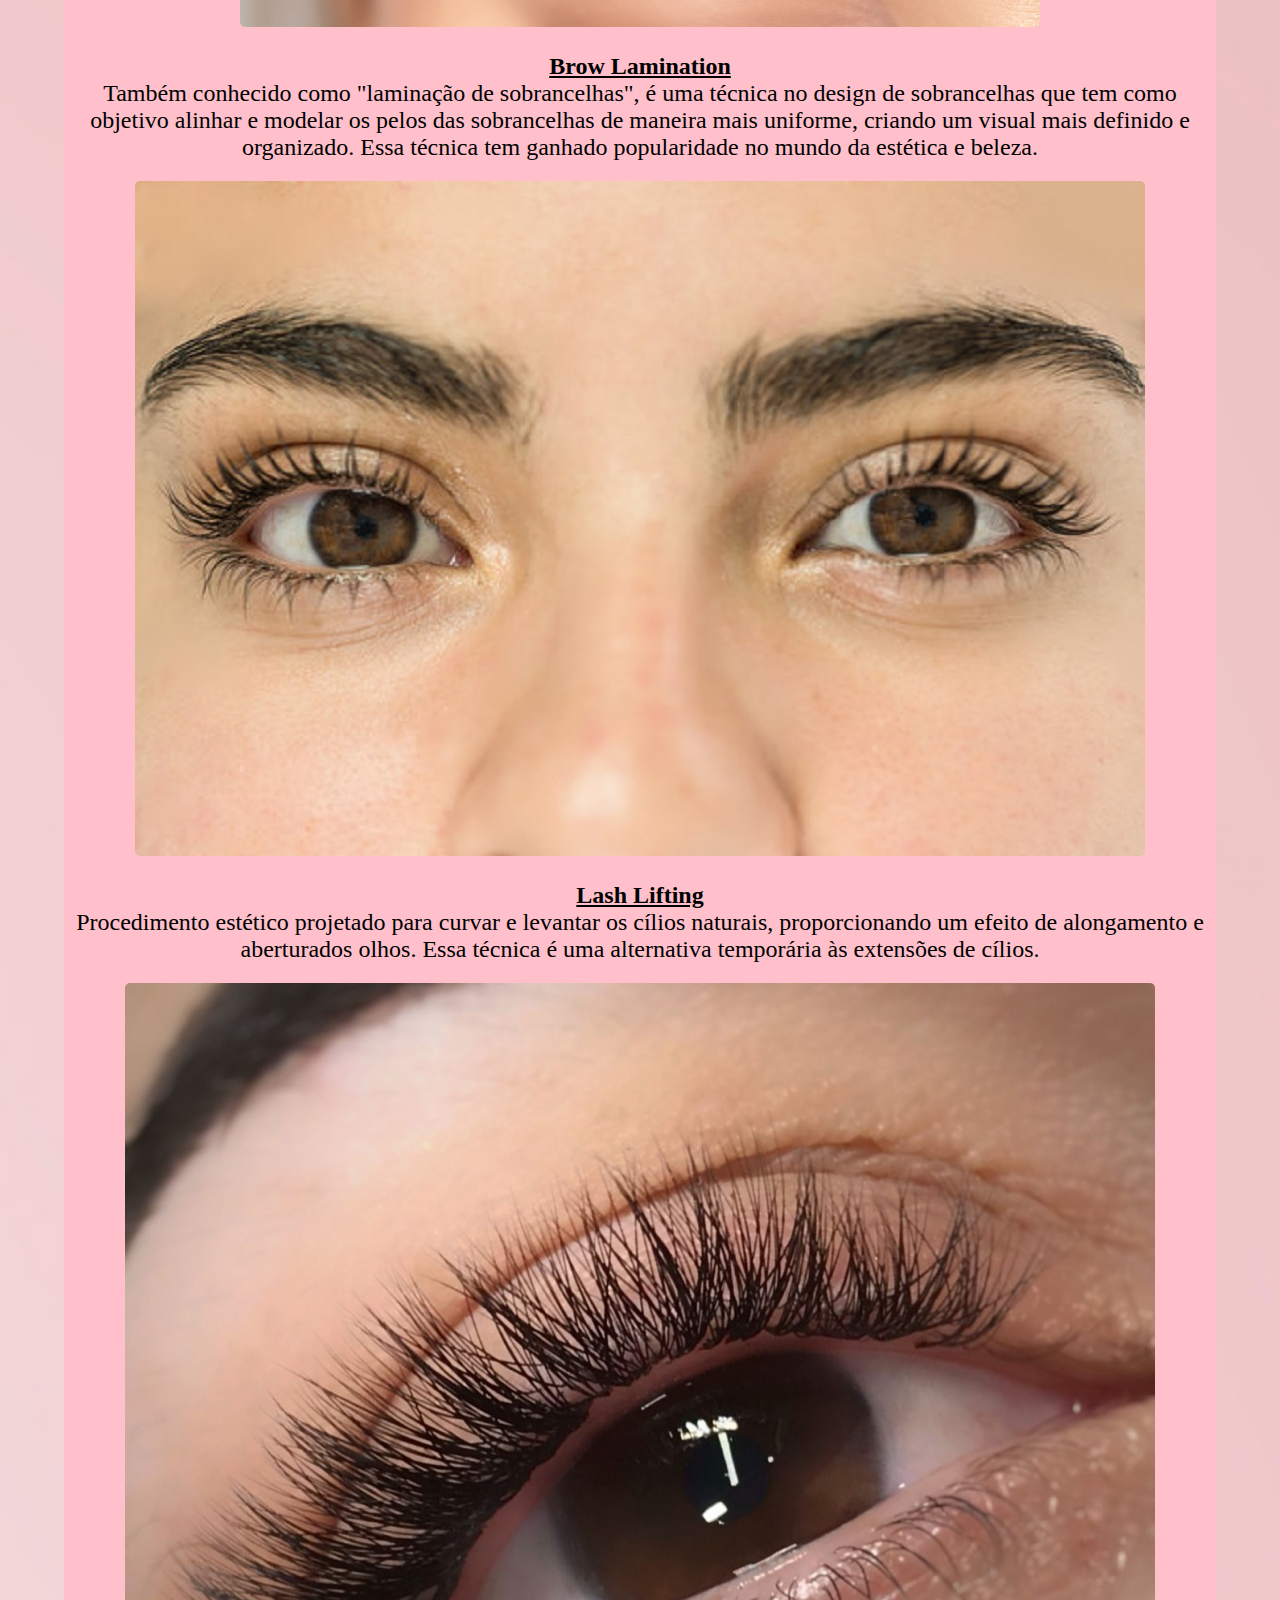
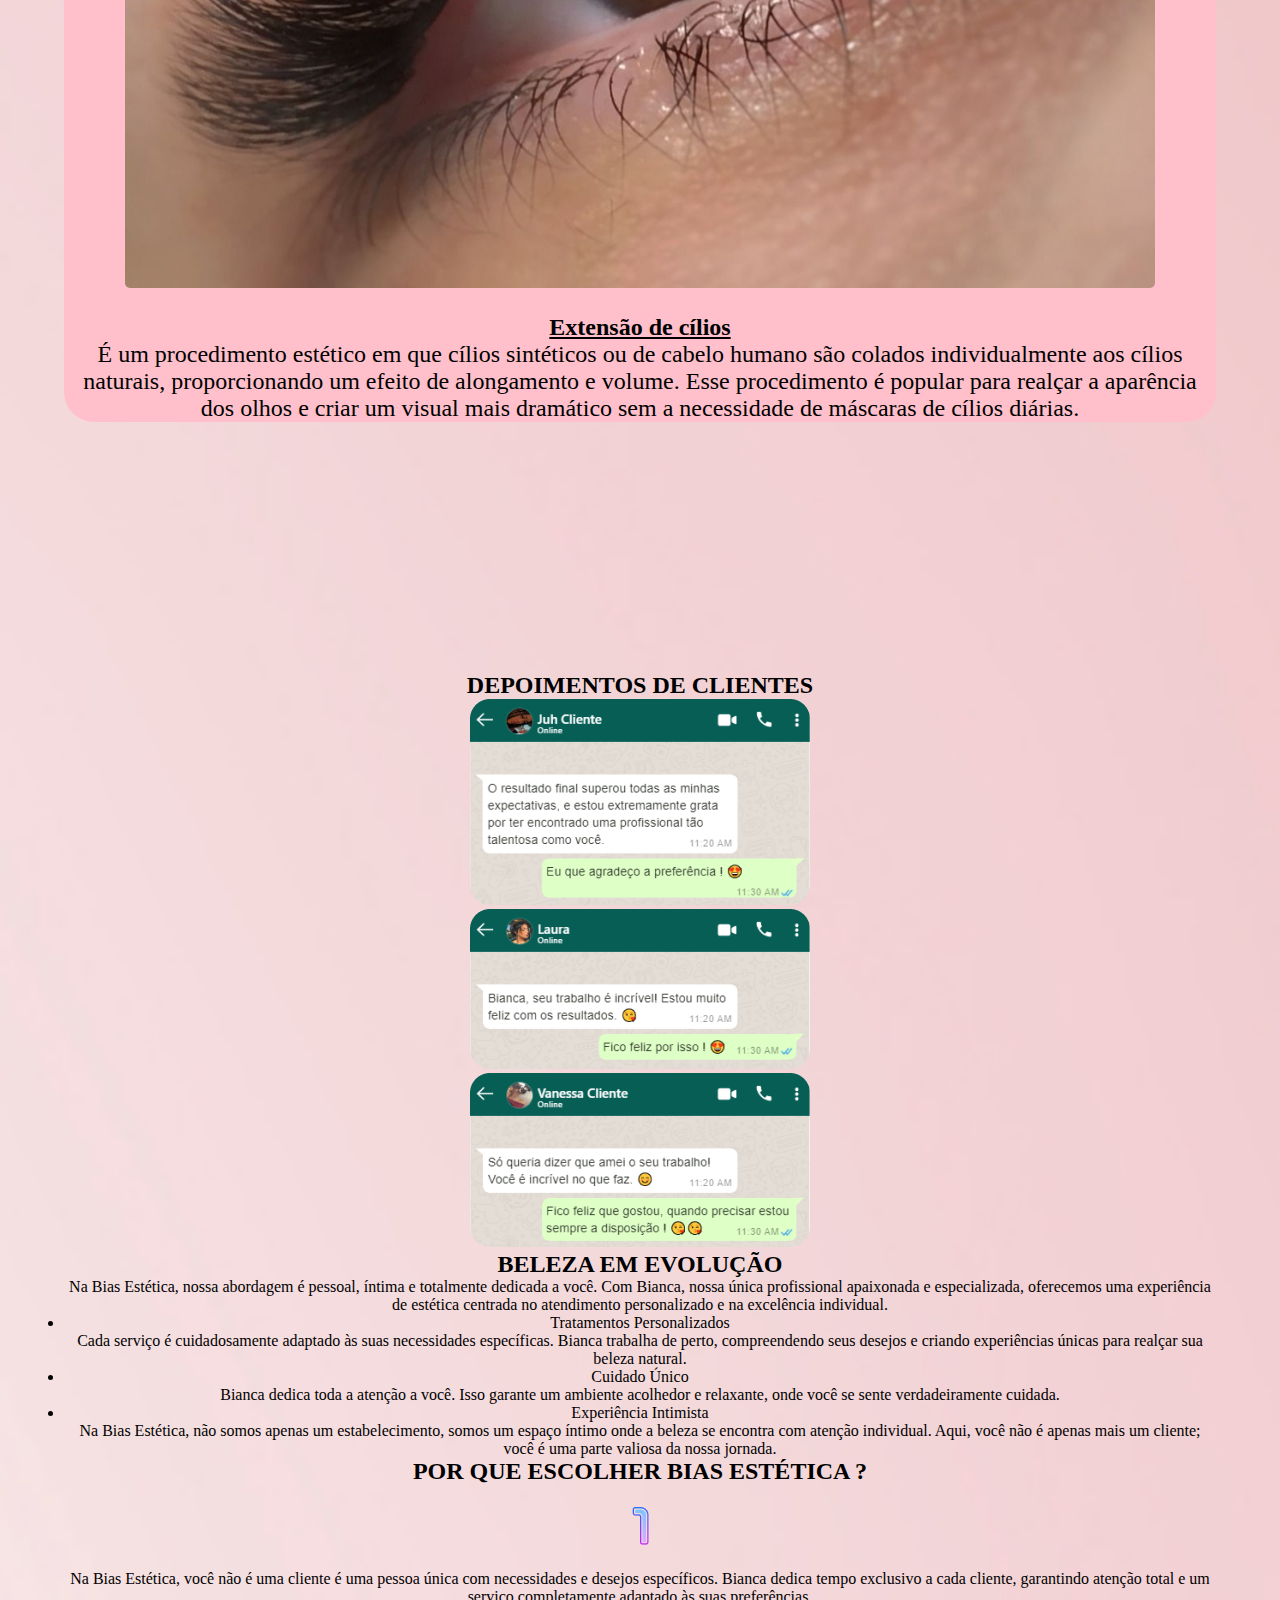
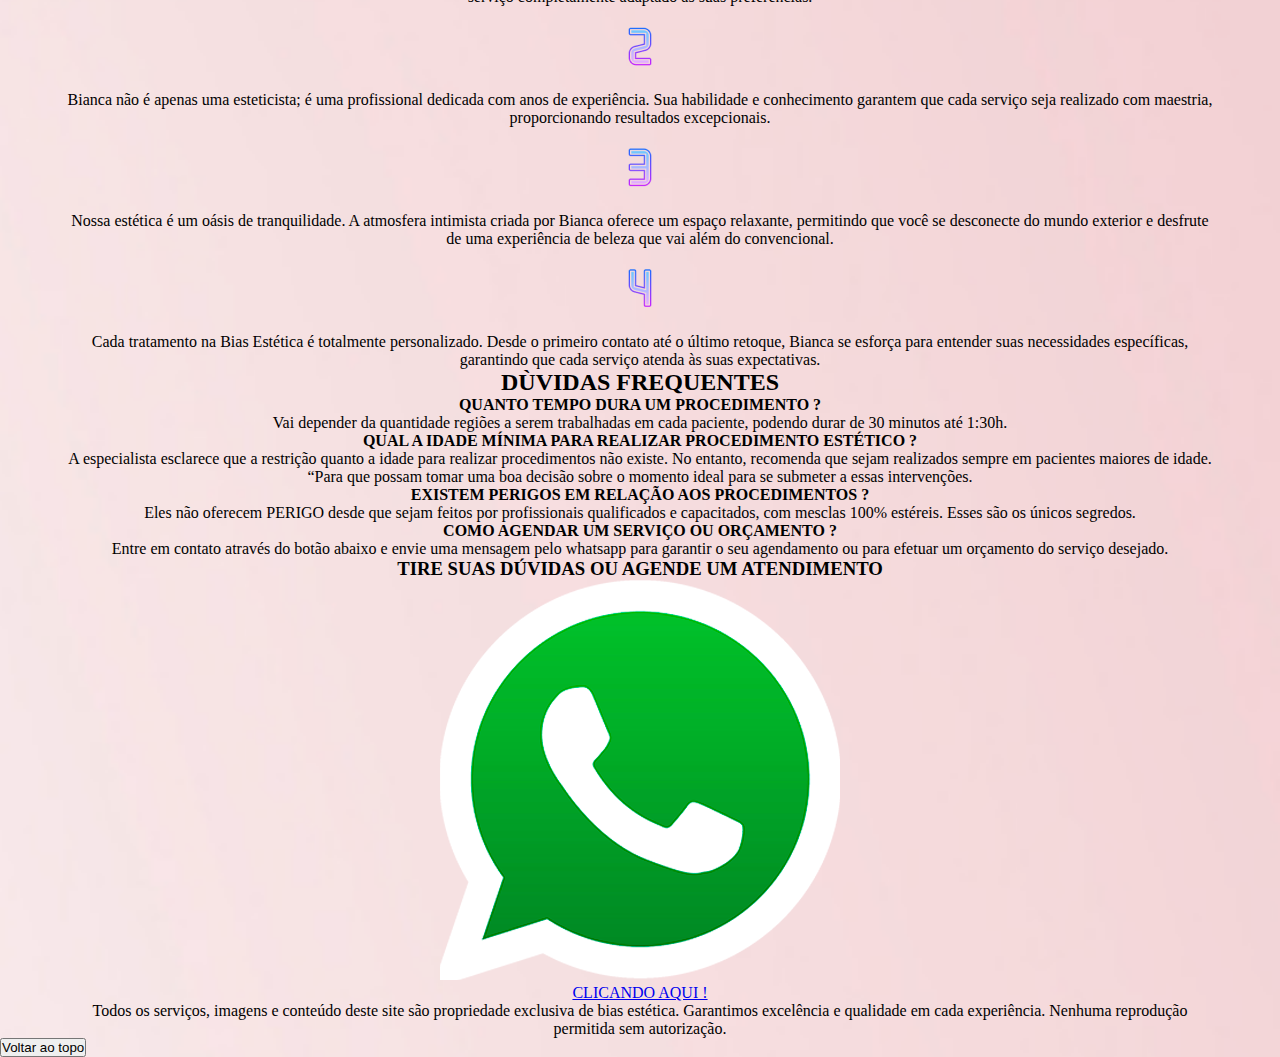
==== commit 4bb3d0cc: "att" ====
--- a/index.html
+++ b/index.html
@@ -20,339 +20,257 @@
 
 <body>
 
-    <header class="cabecalho">
-
-        <img class="logo" id="logotipo" onclick="clickMenu()" src="img/WhatsApp Image 2024-01-04 at 22.48.54.jpeg"
-            alt="logo">
-
-        <!--logo-->
-
-        <!-- ************************************************************************ -->
-
-
-        <div id="burguer" class="menu-mobile"><span class="material-symbols-outlined" onclick="clickMenu()">menu</span>
-        </div>
-
-
-        <menu id="itens-mobile" class="menu-mobile">
-            <div>
-                <ul>
-                    <li><a href="#sobre">SOBRE MIM</a></li>
-                    <li><a href="#menu-servicos">SERVIÇOS ESTÉTICOS</a></li>
-                    <li><a href="#menu-depoimentos">DEPOIMENTOS</a></li>
-                    <li><a href="#menu-duvidas">DÚVIDAS FREQUENTES</a></li>
-                    <li><a href="#menu-contatos">CONTATOS</a></li>
-                    <li><a href="#menu-fale">FALE CONOSCO</a></li>
+   
+        <header class="cabecalho">
+            <img class="logo" id="logotipo" onclick="clickMenu()" src="img/WhatsApp Image 2024-01-04 at 22.48.54.jpeg"
+                alt="logo">
+            <!--logo-->
+            <!-- ************************************************************************ -->
+            <div id="burguer" class="menu-mobile"><span class="material-symbols-outlined" onclick="clickMenu()">menu</span>
+            </div>
+            <menu id="itens-mobile" class="menu-mobile">
+                <div>
+                    <ul>
+                        <li><a href="#sobre">SOBRE MIM</a></li>
+                        <li><a href="#menu-servicos">SERVIÇOS ESTÉTICOS</a></li>
+                        <li><a href="#menu-depoimentos">DEPOIMENTOS</a></li>
+                        <li><a href="#menu-duvidas">DÚVIDAS FREQUENTES</a></li>
+                        <li><a href="#menu-contatos">CONTATOS</a></li>
+                        <li><a href="#menu-fale">FALE CONOSCO</a></li>
+                    </ul>
+                </div>
+            </menu>
+            <menu id="itens-desktop" class="menu-desktop">
+                <div>
+                    <ul>
+                        <li><a href="#sobre">SOBRE MIM</a></li>
+                        <li><a href="#menu-servicos">SERVIÇOS</a></li>
+                        <li><a href="#menu-depoimentos">DEPOIMENTOS</a></li>
+                        <li><a href="#menu-duvidas">DÚVIDAS FREQUENTES</a></li>
+                        <li><a href="#menu-contatos">CONTATOS</a></li>
+                        <li><a href="#menu-fale">FALE CONOSCO</a></li>
+                    </ul>
+                </div>
+            </menu>
+        </header> <!-- cabecalho -->
+
+        <section class="container">
+            <div class="slider">
+                <div class="slides">
+                    <!-- radio buttons -->
+                    <input type="radio" name="radio-btn" id="radio1">
+                    <input type="radio" name="radio-btn" id="radio2">
+                    <input type="radio" name="radio-btn" id="radio3">
+                    <input type="radio" name="radio-btn" id="radio4">
+                    <!-- Fim radio buttons -->
+                    <!-- slide imagens -->
+                    <div class="slide first">
+                        <img src="img/istock-500927205.webp" alt="imagem 1">
+                    </div> <!-- slide-1 -->
+                    <div class="slide">
+                        <img src="img/Brow Lamination.jpg" alt="imagem 2">
+                    </div> <!-- slide-1 -->
+                    <div class="slide">
+                        <img src="img/istock-500927205.webp" alt="imagem 3">
+                    </div> <!-- slide-1 -->
+                    <div class="slide">
+                        <img src="img/istock-500927205.webp" alt="imagem 4">
+                    </div> <!-- slide-1 -->
+                    <!-- Fim slide imagens -->
+                    <!-- navigation auto -->
+                    <div class="navigation-auto">
+                        <div class="auto-btn1"></div>
+                        <div class="auto-btn2"></div>
+                        <div class="auto-btn3"></div>
+                        <div class="auto-btn4"></div>
+                    </div>
+                    <!-- Fim navigation auto -->
+                </div> <!--Fim slides -->
+                <div class="manual-navigation">
+                    <label for="radio1" class="manual-btn"></label>
+                    <label for="radio2" class="manual-btn"></label>
+                    <label for="radio3" class="manual-btn"></label>
+                    <label for="radio4" class="manual-btn"></label>
+                </div>
+            </div> <!-- fim slider -->
+            <div class="sobre-mim" id="sobre">
+                <h2>SOBRE MIM</h2>
+                <div class="avatar-desktop">
+                    <img src="img/bianca 3 SEO.png" alt="">
+                </div>
+                <div class="sobre-mim-paragrafos">
+                    <p>Me chamo Bianca Santos e sou uma esteticista apaixonada pela arte de realçar a beleza natural das
+                        pessoas. Com anos de experiência, busco constantemente inovações e tendências para oferecer aos meus
+                        clientes tratamentos que vão além da estética superficial.</p>
+                    <p>Acredito na singularidade de cada indivíduo e meu objetivo é proporcionar uma experiência única em
+                        meu estúdio, onde cada cliente se sinta especial e confiante. Minha jornada é marcada por um
+                        comprometimento em criar um ambiente acolhedor, onde a estética se entrelaça com o bem-estar
+                        interior.</p>
+                </div>
+                <div class="avatar">
+                    <img src="img/bia SEO vetor.png" alt="avatar">
+                </div> <!--avatar-->
+            </div> <!--sobre-mim-->
+            <section class="servicos-esteticos" id="menu-servicos">
+                <h2>SERVIÇOS ESTÉTICOS</h2>
+                <div class="img-servicos">
+                    <img src="img/mapeamento facial 2.jpg" alt="mapeamento facial">
+                    <h4><u>Mapeamento Facial</u></h4>
+                    <p>Como um designer de sobrancelhas de sucesso, uma das principais técnicas que você pode utilizar é o
+                        mapeamento facial. Essa técnica permite determinar as proporções ideais para as sobrancelhas de cada
+                        cliente, garantindo um design simétrico e equilibrado.</p>
+                </div> <!--img-servicos-->
+                <div class="img-servicos">
+                    <img src="img/micropigm2.jpg" alt="mapeamento facial">
+                    <h4><u>Micropigmentação</u></h4>
+                    <p>A micropigmentação, também conhecida como microblading, é uma técnica semi-permanente que utiliza
+                        lâminas finas para criar traços que imitam os pelos naturais das sobrancelhas. É uma técnica
+                        avançada que exige habilidade e treinamento específico.</p>
+                </div> <!--img-servicos-->
+                <div class="img-servicos">
+                    <img src="img/Henna para Sobrancelhas.webp" alt="mapeamento facial">
+                    <h4><u>Henna para Sobrancelhas</u></h4>
+                    <p>Promove um preenchimento natural e não agressivo para a pele, não é uma técnica permanente. Portanto,
+                        se você não gostar do resultado, em poucos dias sua sobrancelha já voltará ao normal a frequência do
+                        método de sobrancelha de henna contribui para tornar os fios mais volumosos, uma vez que estimula o
+                        crescimento de novos fios.</p>
+                </div> <!--img-servicos-->
+                <div class="img-servicos">
+                    <img src="img/Visagismo.jpg" alt="mapeamento facial">
+                    <h4><u>Visagismo</u></h4>
+                    <p>Aplique os princípios do visagismo no design de sobrancelhas, considerando características
+                        individuais do rosto do cliente, como formato, proporções e expressões, para criar um visual que
+                        realce a beleza única de cada pessoa.</p>
+                </div> <!--img-servicos-->
+                <div class="img-servicos">
+                    <img src="img/Depilação com Linha (Threading).jpg" alt="mapeamento facial">
+                    <h4><u>Depilação com Linha (Threading)</u></h4>
+                    <p>A depilação com linha é uma técnica precisa que remove pelos em uma linha contínua, proporcionando
+                        uma definição mais nítida às sobrancelhas.</p>
+                </div> <!--img-servicos-->
+                <div class="img-servicos">
+                    <img src="img/Técnica de Fios   (Threaded Brows).jpg" alt="mapeamento facial">
+                    <h4><u>Brow Lamination</u></h4>
+                    <p>Também conhecido como "laminação de sobrancelhas", é uma técnica no design de sobrancelhas que tem
+                        como objetivo alinhar e modelar os pelos das sobrancelhas de maneira mais uniforme, criando um
+                        visual mais definido e organizado. Essa técnica tem ganhado popularidade no mundo da estética e
+                        beleza.</p>
+                </div> <!--img-servicos-->
+                <div class="img-servicos">
+                    <img src="img/Lash Lifting.jpg" alt="mapeamento facial">
+                    <h4><u>Lash Lifting</u></h4>
+                    <p>Procedimento estético projetado para curvar e levantar os cílios naturais, proporcionando um efeito
+                        de alongamento e aberturados olhos. Essa técnica é uma alternativa temporária às extensões de
+                        cílios.</p>
+                </div> <!--img-servicos-->
+                <div class="img-servicos">
+                    <img src="img/Extensão de cílios.jpg" alt="mapeamento facial">
+                    <h4><u>Extensão de cílios</u></h4>
+                    <p>É um procedimento estético em que cílios sintéticos ou de cabelo humano são colados individualmente
+                        aos cílios naturais, proporcionando um efeito de alongamento e volume. Esse procedimento é popular
+                        para realçar a aparência dos olhos e criar um visual mais dramático sem a necessidade de máscaras de
+                        cílios diárias.</p>
+                </div> <!--img-servicos-->
+            </section> <!-- servicos esteticos -->
+            <section class="depoimentos" id="menu-depoimentos">
+                <h2>DEPOIMENTOS DE CLIENTES</h2>
+                <div class="depoimentos-clientes">
+                    <div><img src="img/depo1.png" alt=""></div>
+                </div> <!--depoimentos-clientes-->
+                <div class="depoimentos-clientes">
+                    <div><img src="img/depo2.png" alt=""></div>
+                </div> <!--depoimentos-clientes-->
+                <div class="depoimentos-clientes">
+                    <div><img src="img/depo3.png" alt=""></div>
+                </div> <!--depoimentos-clientes-->
+            </section>
+            <section class="rede-social" id="menu-contatos">
+                <h2>BELEZA EM EVOLUÇÃO</h2>
+                <p>Na Bias Estética, nossa abordagem é pessoal, íntima e totalmente dedicada a você. Com Bianca, nossa única
+                    profissional apaixonada e especializada, oferecemos uma experiência de estética centrada no atendimento
+                    personalizado e na excelência individual.</p>
+                <ul class="beleza-evolucao">
+                    <li>Tratamentos Personalizados</li>
+                    <p>Cada serviço é cuidadosamente adaptado às suas necessidades específicas. Bianca trabalha de perto,
+                        compreendendo seus desejos e criando experiências únicas para realçar sua beleza natural.</p>
+                    <li>Cuidado Único</li>
+                    <p>Bianca dedica toda a atenção a você. Isso garante um ambiente acolhedor e relaxante, onde você se
+                        sente verdadeiramente cuidada.</p>
+                    <li>Experiência Intimista</li>
+                    <p>Na Bias Estética, não somos apenas um estabelecimento, somos um espaço íntimo onde a beleza se
+                        encontra com atenção individual. Aqui, você não é apenas mais um cliente; você é uma parte valiosa
+                        da nossa jornada.</p>
                 </ul>
+        
+            </section> <!-- rede-social -->
+            <div class="escolher-bias">
+                <h2>POR QUE ESCOLHER BIAS ESTÉTICA ?</h2>
+                <div class="opcoes">
+                    <div class="opcao-1">
+                        <img src="img/Number 1.png" alt="number-1">
+                        <p>Na Bias Estética, você não é uma cliente é uma pessoa  única com necessidades e desejos específicos. Bianca dedica tempo exclusivo a cada cliente, garantindo atenção total e um   serviço completamente adaptado às suas   preferências.</p>
+                    </div>
+                    <div class="opcao-2">
+                        <img src="img/Number 2.png" alt="number-2">
+                        <p>Bianca não é apenas uma esteticista; é uma profissional dedicada com anos de experiência. Sua habilidade e conhecimento garantem que cada serviço seja realizado com maestria, proporcionando resultados excepcionais.</p>
+                    </div>
+                    <div class="opcao-3">
+                        <img src="img/Number 3.png" alt="number-3">
+                        <p>Nossa estética é um oásis de tranquilidade. A atmosfera intimista criada por Bianca oferece um espaço relaxante, permitindo que você se desconecte do mundo exterior e desfrute de uma experiência de beleza que vai além do convencional.</p>
+                    </div>
+                    <div class="opcao-4">
+                        <img src="img/Number 4.png" alt="number-4">
+                        <p>Cada tratamento na Bias Estética é totalmente personalizado. Desde o primeiro contato até o último retoque, Bianca se esforça para entender suas necessidades específicas, garantindo que cada serviço atenda às suas expectativas.</p>
+                    </div>
+                </div> <!-- opcoes -->
             </div>
-        </menu>
-
-        <menu id="itens-desktop" class="menu-desktop">
-            <div>
-                <ul>
-                    <li><a href="#sobre">SOBRE MIM</a></li>
-                    <li><a href="#menu-servicos">SERVIÇOS</a></li>
-                    <li><a href="#menu-depoimentos">DEPOIMENTOS</a></li>
-                    <li><a href="#menu-duvidas">DÚVIDAS FREQUENTES</a></li>
-                    <li><a href="#menu-contatos">CONTATOS</a></li>
-                    <li><a href="#menu-fale">FALE CONOSCO</a></li>
-                </ul>
+            <div class="duvidas" id="menu-duvidas">
+                <h2>DÙVIDAS FREQUENTES</h2>
+                <div class="duvida1">
+                    <h4>QUANTO TEMPO DURA UM PROCEDIMENTO ?</h4>
+                    <p>Vai depender da quantidade regiões a serem trabalhadas em cada paciente, podendo durar de 30 minutos
+                        até 1:30h.</p>
+                    <div class="line"></div>
+                </div> <!-- duvida1 -->
+                <div class="duvida2">
+                    <h4>QUAL A IDADE MÍNIMA PARA REALIZAR PROCEDIMENTO ESTÉTICO ?</h4>
+                    <p>A especialista esclarece que a restrição quanto a idade para realizar procedimentos não existe. No
+                        entanto, recomenda que sejam realizados sempre em pacientes maiores de idade. “Para que possam tomar
+                        uma boa decisão sobre o momento ideal para se submeter a essas intervenções.</p>
+                    <div class="line"></div>
+                </div> <!--duvida2 -->
+                <div class="duvida3">
+                    <h4>EXISTEM PERIGOS EM RELAÇÃO AOS PROCEDIMENTOS ?</h4>
+                    <p>Eles não oferecem PERIGO desde que sejam feitos por profissionais qualificados e capacitados, com
+                        mesclas 100% estéreis. Esses são os únicos segredos.</p>
+                    <div class="line"></div>
+                </div> <!-- duvida3 -->
+                <div class="duvida4">
+                    <h4>COMO AGENDAR UM SERVIÇO OU ORÇAMENTO ?</h4>
+                    <p>Entre em contato através do botão abaixo e envie uma mensagem pelo whatsapp para garantir o seu
+                        agendamento ou para efetuar um orçamento do serviço desejado.</p>
+                    <div class="line"></div>
+                </div> <!-- duvida4 -->
+                <h3>TIRE SUAS DÚVIDAS OU AGENDE UM ATENDIMENTO</h3>
+            </div> <!--duvidas -->
+            <div class="botao-zap" id="menu-fale">
+                <a href="https://api.whatsapp.com/send?phone=5521973507126&text=Gostaria%20de%20efetuar%20um%20or%C3%A7amento%20!"
+                    target="_blank">
+                    <div class="botao">
+                        <img src="img/whatsapp-logo-png.png" alt="">
+                        <p>CLICANDO AQUI !</p>
+                    </div>
+                </a>
             </div>
-        </menu>
-
-
-
-
-    </header> <!-- cabecalho -->
-
-    <section class="container">
-
-        <div class="slider">
-
-
-            <div class="slides">
-
-                <!-- radio buttons -->
-                <input type="radio" name="radio-btn" id="radio1">
-                <input type="radio" name="radio-btn" id="radio2">
-                <input type="radio" name="radio-btn" id="radio3">
-                <input type="radio" name="radio-btn" id="radio4">
-                <!-- Fim radio buttons -->
-
-
-                <!-- slide imagens -->
-                <div class="slide first">
-                    <img src="img/istock-500927205.webp" alt="imagem 1">
-                </div> <!-- slide-1 -->
-                <div class="slide">
-                    <img src="img/Brow Lamination.jpg" alt="imagem 2">
-                </div> <!-- slide-1 -->
-                <div class="slide">
-                    <img src="img/istock-500927205.webp" alt="imagem 3">
-                </div> <!-- slide-1 -->
-                <div class="slide">
-                    <img src="img/istock-500927205.webp" alt="imagem 4">
-                </div> <!-- slide-1 -->
-                <!-- Fim slide imagens -->
-
-                <!-- navigation auto -->
-
-                <div class="navigation-auto">
-                    <div class="auto-btn1"></div>
-                    <div class="auto-btn2"></div>
-                    <div class="auto-btn3"></div>
-                    <div class="auto-btn4"></div>
-                </div>
-
-                <!-- Fim navigation auto -->
-
-
-            </div> <!--Fim slides -->
-
-            <div class="manual-navigation">
-                <label for="radio1" class="manual-btn"></label>
-                <label for="radio2" class="manual-btn"></label>
-                <label for="radio3" class="manual-btn"></label>
-                <label for="radio4" class="manual-btn"></label>
-            </div>
-
-        </div> <!-- fim slider -->
-
-
-
-        <div class="sobre-mim" id="sobre">
-            <h2>SOBRE MIM</h2>
-
-            <div class="avatar-desktop">
-                <img src="img/bianca 3 SEO.png" alt="">
-            </div>
-
-            <div class="sobre-mim-paragrafos">
-                <p>Me chamo Bianca Santos e sou uma esteticista apaixonada pela arte de realçar a beleza natural das
-                    pessoas. Com anos de experiência, busco constantemente inovações e tendências para oferecer aos meus
-                    clientes tratamentos que vão além da estética superficial.</p>
-
-                <p>Acredito na singularidade de cada indivíduo e meu objetivo é proporcionar uma experiência única em
-                    meu estúdio, onde cada cliente se sinta especial e confiante. Minha jornada é marcada por um
-                    comprometimento em criar um ambiente acolhedor, onde a estética se entrelaça com o bem-estar
-                    interior.</p>
-
-
-            </div>
-
-            <div class="avatar">
-                <img src="img/bia SEO vetor.png" alt="avatar">
-            </div> <!--avatar-->
-
-        </div> <!--sobre-mim-->
-
-
-        <section class="servicos-esteticos" id="menu-servicos">
-            <h2>SERVIÇOS ESTÉTICOS</h2>
-
-            <div class="img-servicos">
-                <img src="img/mapeamento facial 2.jpg" alt="mapeamento facial">
-                <h4><u>Mapeamento Facial</u></h4>
-                <p>Como um designer de sobrancelhas de sucesso, uma das principais técnicas que você pode utilizar é o
-                    mapeamento facial. Essa técnica permite determinar as proporções ideais para as sobrancelhas de cada
-                    cliente, garantindo um design simétrico e equilibrado.</p>
-            </div> <!--img-servicos-->
-
-            <div class="img-servicos">
-                <img src="img/micropigm2.jpg" alt="mapeamento facial">
-                <h4><u>Micropigmentação</u></h4>
-                <p>A micropigmentação, também conhecida como microblading, é uma técnica semi-permanente que utiliza
-                    lâminas finas para criar traços que imitam os pelos naturais das sobrancelhas. É uma técnica
-                    avançada que exige habilidade e treinamento específico.</p>
-            </div> <!--img-servicos-->
-
-            <div class="img-servicos">
-                <img src="img/Henna para Sobrancelhas.webp" alt="mapeamento facial">
-                <h4><u>Henna para Sobrancelhas</u></h4>
-                <p>Promove um preenchimento natural e não agressivo para a pele, não é uma técnica permanente. Portanto,
-                    se você não gostar do resultado, em poucos dias sua sobrancelha já voltará ao normal a frequência do
-                    método de sobrancelha de henna contribui para tornar os fios mais volumosos, uma vez que estimula o
-                    crescimento de novos fios.</p>
-            </div> <!--img-servicos-->
-
-            <div class="img-servicos">
-                <img src="img/Visagismo.jpg" alt="mapeamento facial">
-                <h4><u>Visagismo</u></h4>
-                <p>Aplique os princípios do visagismo no design de sobrancelhas, considerando características
-                    individuais do rosto do cliente, como formato, proporções e expressões, para criar um visual que
-                    realce a beleza única de cada pessoa.</p>
-            </div> <!--img-servicos-->
-
-            <div class="img-servicos">
-                <img src="img/Depilação com Linha (Threading).jpg" alt="mapeamento facial">
-                <h4><u>Depilação com Linha (Threading)</u></h4>
-                <p>A depilação com linha é uma técnica precisa que remove pelos em uma linha contínua, proporcionando
-                    uma definição mais nítida às sobrancelhas.</p>
-            </div> <!--img-servicos-->
-
-            <div class="img-servicos">
-                <img src="img/Técnica de Fios   (Threaded Brows).jpg" alt="mapeamento facial">
-                <h4><u>Brow Lamination</u></h4>
-                <p>Também conhecido como "laminação de sobrancelhas", é uma técnica no design de sobrancelhas que tem
-                    como objetivo alinhar e modelar os pelos das sobrancelhas de maneira mais uniforme, criando um
-                    visual mais definido e organizado. Essa técnica tem ganhado popularidade no mundo da estética e
-                    beleza.</p>
-            </div> <!--img-servicos-->
-
-
-            <div class="img-servicos">
-                <img src="img/Lash Lifting.jpg" alt="mapeamento facial">
-                <h4><u>Lash Lifting</u></h4>
-                <p>Procedimento estético projetado para curvar e levantar os cílios naturais, proporcionando um efeito
-                    de alongamento e aberturados olhos. Essa técnica é uma alternativa temporária às extensões de
-                    cílios.</p>
-            </div> <!--img-servicos-->
-
-
-            <div class="img-servicos">
-                <img src="img/Extensão de cílios.jpg" alt="mapeamento facial">
-                <h4><u>Extensão de cílios</u></h4>
-                <p>É um procedimento estético em que cílios sintéticos ou de cabelo humano são colados individualmente
-                    aos cílios naturais, proporcionando um efeito de alongamento e volume. Esse procedimento é popular
-                    para realçar a aparência dos olhos e criar um visual mais dramático sem a necessidade de máscaras de
-                    cílios diárias.</p>
-            </div> <!--img-servicos-->
-
-
-        </section> <!-- servicos esteticos -->
-
-        <section class="depoimentos" id="menu-depoimentos">
-
-            <h2>DEPOIMENTOS DE CLIENTES</h2>
-
-            <div class="depoimentos-clientes">
-                <div><img src="img/depo1.png" alt=""></div>
-            </div> <!--depoimentos-clientes-->
-
-            <div class="depoimentos-clientes">
-                <div><img src="img/depo2.png" alt=""></div>
-            </div> <!--depoimentos-clientes-->
-
-            <div class="depoimentos-clientes">
-                <div><img src="img/depo3.png" alt=""></div>
-            </div> <!--depoimentos-clientes-->
-
-        </section>
-
-        <section class="rede-social" id="menu-contatos">
-            <h2>BELEZA EM EVOLUÇÃO</h2>
-            <p>Na Bias Estética, nossa abordagem é pessoal, íntima e totalmente dedicada a você. Com Bianca, nossa única
-                profissional apaixonada e especializada, oferecemos uma experiência de estética centrada no atendimento
-                personalizado e na excelência individual.</p>
-
-            <ul class="beleza-evolucao">
-                <li>Tratamentos Personalizados</li>
-                <p>Cada serviço é cuidadosamente adaptado às suas necessidades específicas. Bianca trabalha de perto,
-                    compreendendo seus desejos e criando experiências únicas para realçar sua beleza natural.</p>
-
-                <li>Cuidado Único</li>
-                <p>Bianca dedica toda a atenção a você. Isso garante um ambiente acolhedor e relaxante, onde você se
-                    sente verdadeiramente cuidada.</p>
-
-                <li>Experiência Intimista</li>
-                <p>Na Bias Estética, não somos apenas um estabelecimento, somos um espaço íntimo onde a beleza se
-                    encontra com atenção individual. Aqui, você não é apenas mais um cliente; você é uma parte valiosa
-                    da nossa jornada.</p>
-            </ul>
-
-           
-        </section> <!-- rede-social -->
-
-        <div class="escolher-bias">
-
-            <h2>POR QUE ESCOLHER BIAS ESTÉTICA ?</h2>
-
-            <div class="opcoes">
-                <div class="opcao-1">
-                    <img src="img/Number 1.png" alt="number-1">
-                    <p>Na Bias Estética, você não é uma cliente é uma pessoa  única com necessidades e desejos específicos. Bianca dedica tempo exclusivo a cada cliente, garantindo atenção total e um   serviço completamente adaptado às suas   preferências.</p>
-                </div>
-
-                <div class="opcao-2">
-                    <img src="img/Number 2.png" alt="number-2">
-                    <p>Bianca não é apenas uma esteticista; é uma profissional dedicada com anos de experiência. Sua habilidade e conhecimento garantem que cada serviço seja realizado com maestria, proporcionando resultados excepcionais.</p>
-                </div>
-
-                <div class="opcao-3">
-                    <img src="img/Number 3.png" alt="number-3">
-                    <p>Nossa estética é um oásis de tranquilidade. A atmosfera intimista criada por Bianca oferece um espaço relaxante, permitindo que você se desconecte do mundo exterior e desfrute de uma experiência de beleza que vai além do convencional.</p>
-                </div>
-
-                <div class="opcao-4">
-                    <img src="img/Number 4.png" alt="number-4">
-                    <p>Cada tratamento na Bias Estética é totalmente personalizado. Desde o primeiro contato até o último retoque, Bianca se esforça para entender suas necessidades específicas, garantindo que cada serviço atenda às suas expectativas.</p>
-                </div>
-
-            </div> <!-- opcoes -->
-
-
-        </div>
-
-        <div class="duvidas" id="menu-duvidas">
-            <h2>DÙVIDAS FREQUENTES</h2>
-
-            <div class="duvida1">
-                <h4>QUANTO TEMPO DURA UM PROCEDIMENTO ?</h4>
-                <p>Vai depender da quantidade regiões a serem trabalhadas em cada paciente, podendo durar de 30 minutos
-                    até 1:30h.</p>
-                <div class="line"></div>
-            </div> <!-- duvida1 -->
-
-            <div class="duvida2">
-                <h4>QUAL A IDADE MÍNIMA PARA REALIZAR PROCEDIMENTO ESTÉTICO ?</h4>
-                <p>A especialista esclarece que a restrição quanto a idade para realizar procedimentos não existe. No
-                    entanto, recomenda que sejam realizados sempre em pacientes maiores de idade. “Para que possam tomar
-                    uma boa decisão sobre o momento ideal para se submeter a essas intervenções.</p>
-                <div class="line"></div>
-
-            </div> <!--duvida2 -->
-
-            <div class="duvida3">
-                <h4>EXISTEM PERIGOS EM RELAÇÃO AOS PROCEDIMENTOS ?</h4>
-                <p>Eles não oferecem PERIGO desde que sejam feitos por profissionais qualificados e capacitados, com
-                    mesclas 100% estéreis. Esses são os únicos segredos.</p>
-                <div class="line"></div>
-            </div> <!-- duvida3 -->
-
-            <div class="duvida4">
-                <h4>COMO AGENDAR UM SERVIÇO OU ORÇAMENTO ?</h4>
-                <p>Entre em contato através do botão abaixo e envie uma mensagem pelo whatsapp para garantir o seu
-                    agendamento ou para efetuar um orçamento do serviço desejado.</p>
-                <div class="line"></div>
-            </div> <!-- duvida4 -->
-
-            <h3>TIRE SUAS DÚVIDAS OU AGENDE UM ATENDIMENTO</h3>
-
-
-
-        </div> <!--duvidas -->
-
-        <div class="botao-zap" id="menu-fale">
-            <a href="https://api.whatsapp.com/send?phone=5521973507126&text=Gostaria%20de%20efetuar%20um%20or%C3%A7amento%20!"
-                target="_blank">
-                <div class="botao">
-                    <img src="img/whatsapp-logo-png.png" alt="">
-                    <p>CLICANDO AQUI !</p>
-                </div>
-            </a>
-        </div>
-
-
-        <footer>
-            <p>Todos os serviços, imagens e conteúdo deste site são propriedade exclusiva de bias estética. Garantimos
-                excelência e qualidade em cada experiência. Nenhuma reprodução permitida sem autorização.</p>
-        </footer>
-
-
-    </section> <!--container -->
-    <div id="topo"></div> <!-- Marca o ponto para onde o botão "Voltar ao Topo" irá rolar -->
-    <button onclick="voltarAoTopo()" id="btnVoltarTopo" title="Voltar ao Topo">Voltar ao topo</button>
-    <script src="js/script.js"></script>
+            <footer>
+                <p>Todos os serviços, imagens e conteúdo deste site são propriedade exclusiva de bias estética. Garantimos
+                    excelência e qualidade em cada experiência. Nenhuma reprodução permitida sem autorização.</p>
+            </footer>
+        </section> <!--container -->
+        <div id="topo"></div> <!-- Marca o ponto para onde o botão "Voltar ao Topo" irá rolar -->
+        <button onclick="voltarAoTopo()" id="btnVoltarTopo" title="Voltar ao Topo">Voltar ao topo</button>
+        <script src="js/script.js"></script>
+    
 </body>
 
 </html>--- a/css/style.css
+++ b/css/style.css
@@ -22,20 +22,27 @@
 
 @media screen and (min-width:841px) {
 
+    .center {
+        width: 90%;
+        margin: 0 auto;
+    }
 
 
     section.container {
-        max-width:100%;
+        max-width:90%;
         height: auto;
         margin: 0 auto;
         text-align: center;
+        
     }
 
     header {
         margin: 0 ;
-        width: 100%;
+        width: 100vw;
         height: 100px;
         background-color:#fdc5f7 ;
+        
+        
         
         
     }
@@ -69,7 +76,7 @@
 
     .menu-desktop ul li {
         display: inline;
-        padding: 10px;
+        padding: 5px;
         
         
     }
@@ -90,7 +97,7 @@
     .slider {
         margin: 0 auto;
         width: 100%;
-        height: 850px;
+        height: 600px;
         overflow: hidden;
         position: relative;
     }
@@ -109,33 +116,33 @@
     .slide {
         width: 25%;
         position: relative;
-    }
-
+        display: flex;
+        justify-content: center; /* Centraliza os elementos horizontalmente */
+        align-items: flex-end; /* Alinha os elementos na parte inferior */
+    }
+    
     .slide img {
-        width:100%;
-        height: auto;
-        display: flex;
-        background-size: cover;
-        
+        width: 100%;
+        height: 100%;
+        object-fit: cover; /* Mantém a proporção da imagem sem distorcer e corta para preencher */
     }
     
     .manual-navigation {
         position: absolute;
-        text-align: right;
-        display: block;
-        
-        
-    }
-
+        bottom: 10px; /* Ajuste a posição vertical conforme necessário */
+        width: 100%; /* Para garantir que a largura não interfira no posicionamento */
+    }
+    
     .manual-btn {
-        border: 2px solid white;
-        padding: 5px;
-        border-radius: 10px;
+        
+        padding: 15px;
         cursor: pointer;
         transition: 1s;
-        width: 30px;
-     
-    }
+        
+        background-color: rgb(255, 255, 255);
+        margin-right: 5px; /* Espaçamento entre os botões, ajuste conforme necessário */
+    }
+    
 
     .manual-btn:not(:last-child){
         margin-right: 40px;
@@ -148,7 +155,7 @@
         
     }
 
-    
+
 
     .sobre-mim-paragrafos {
         margin-top: 50px;
